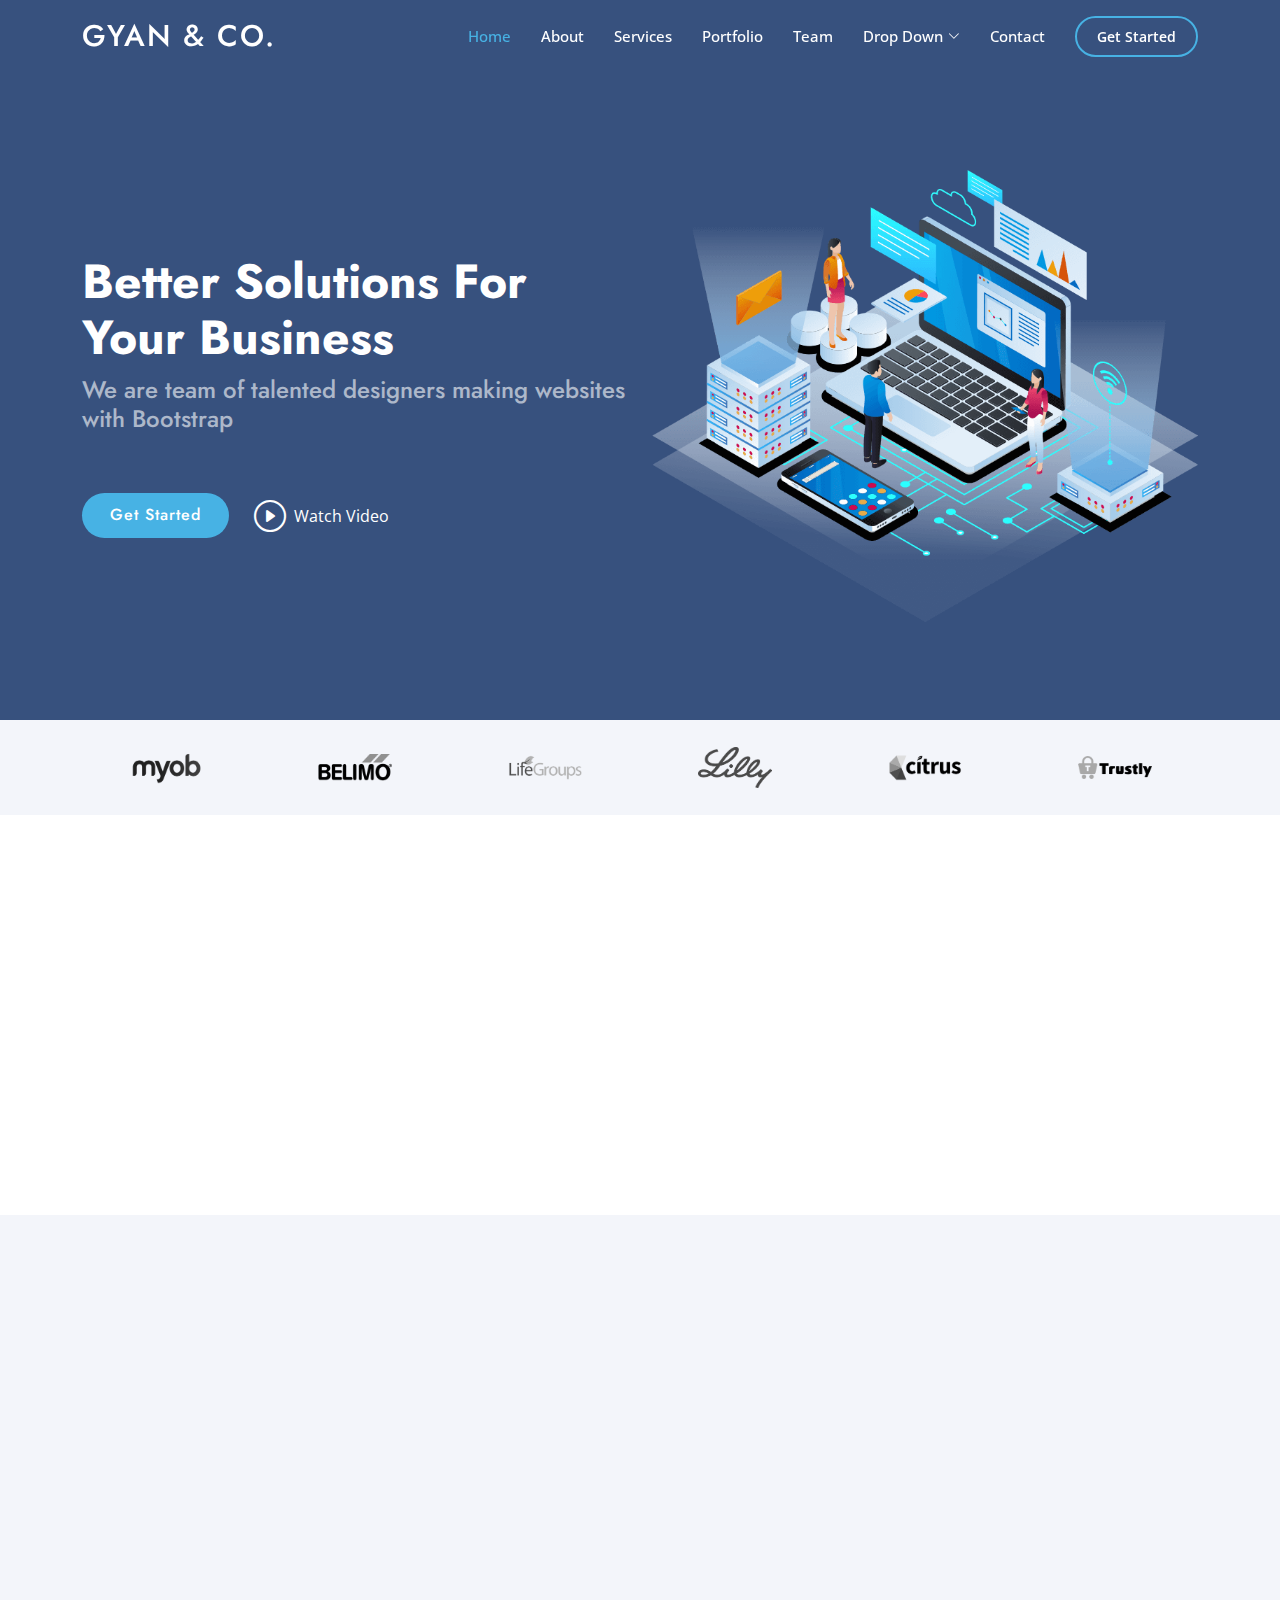
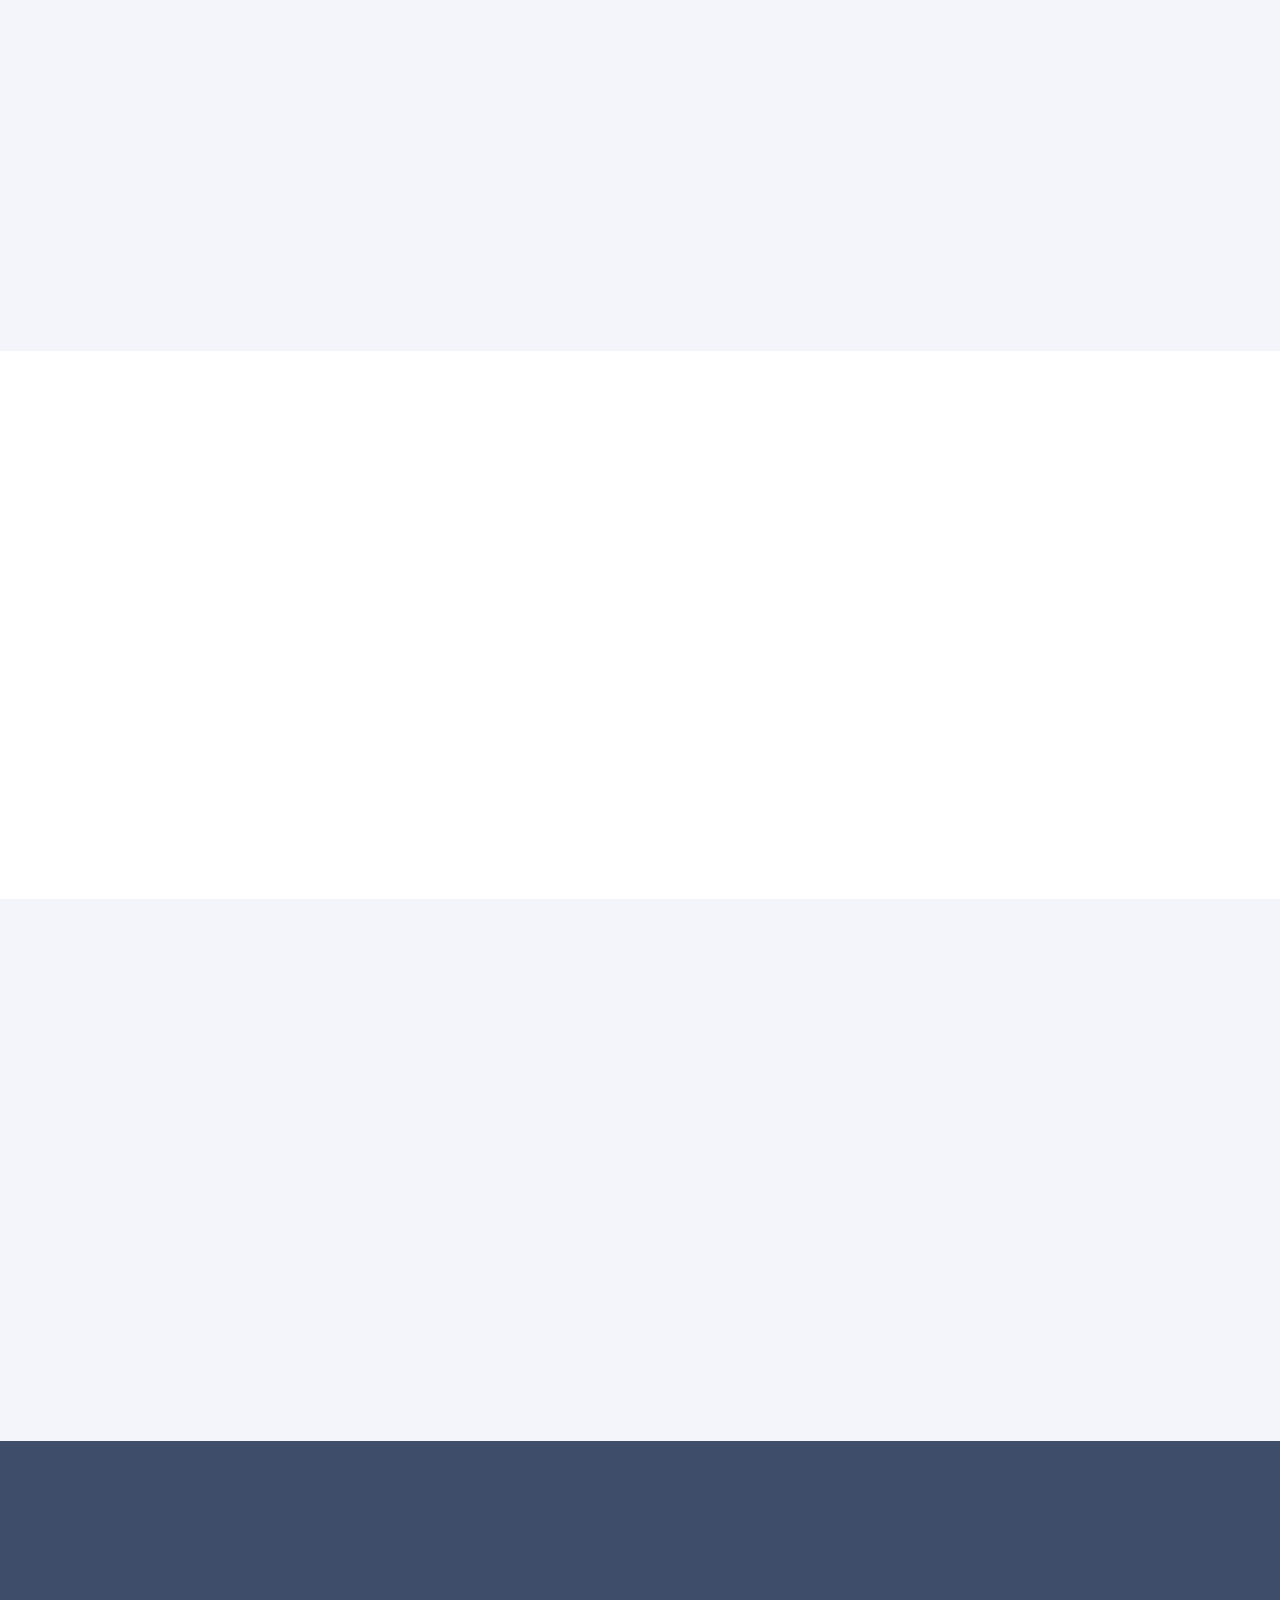
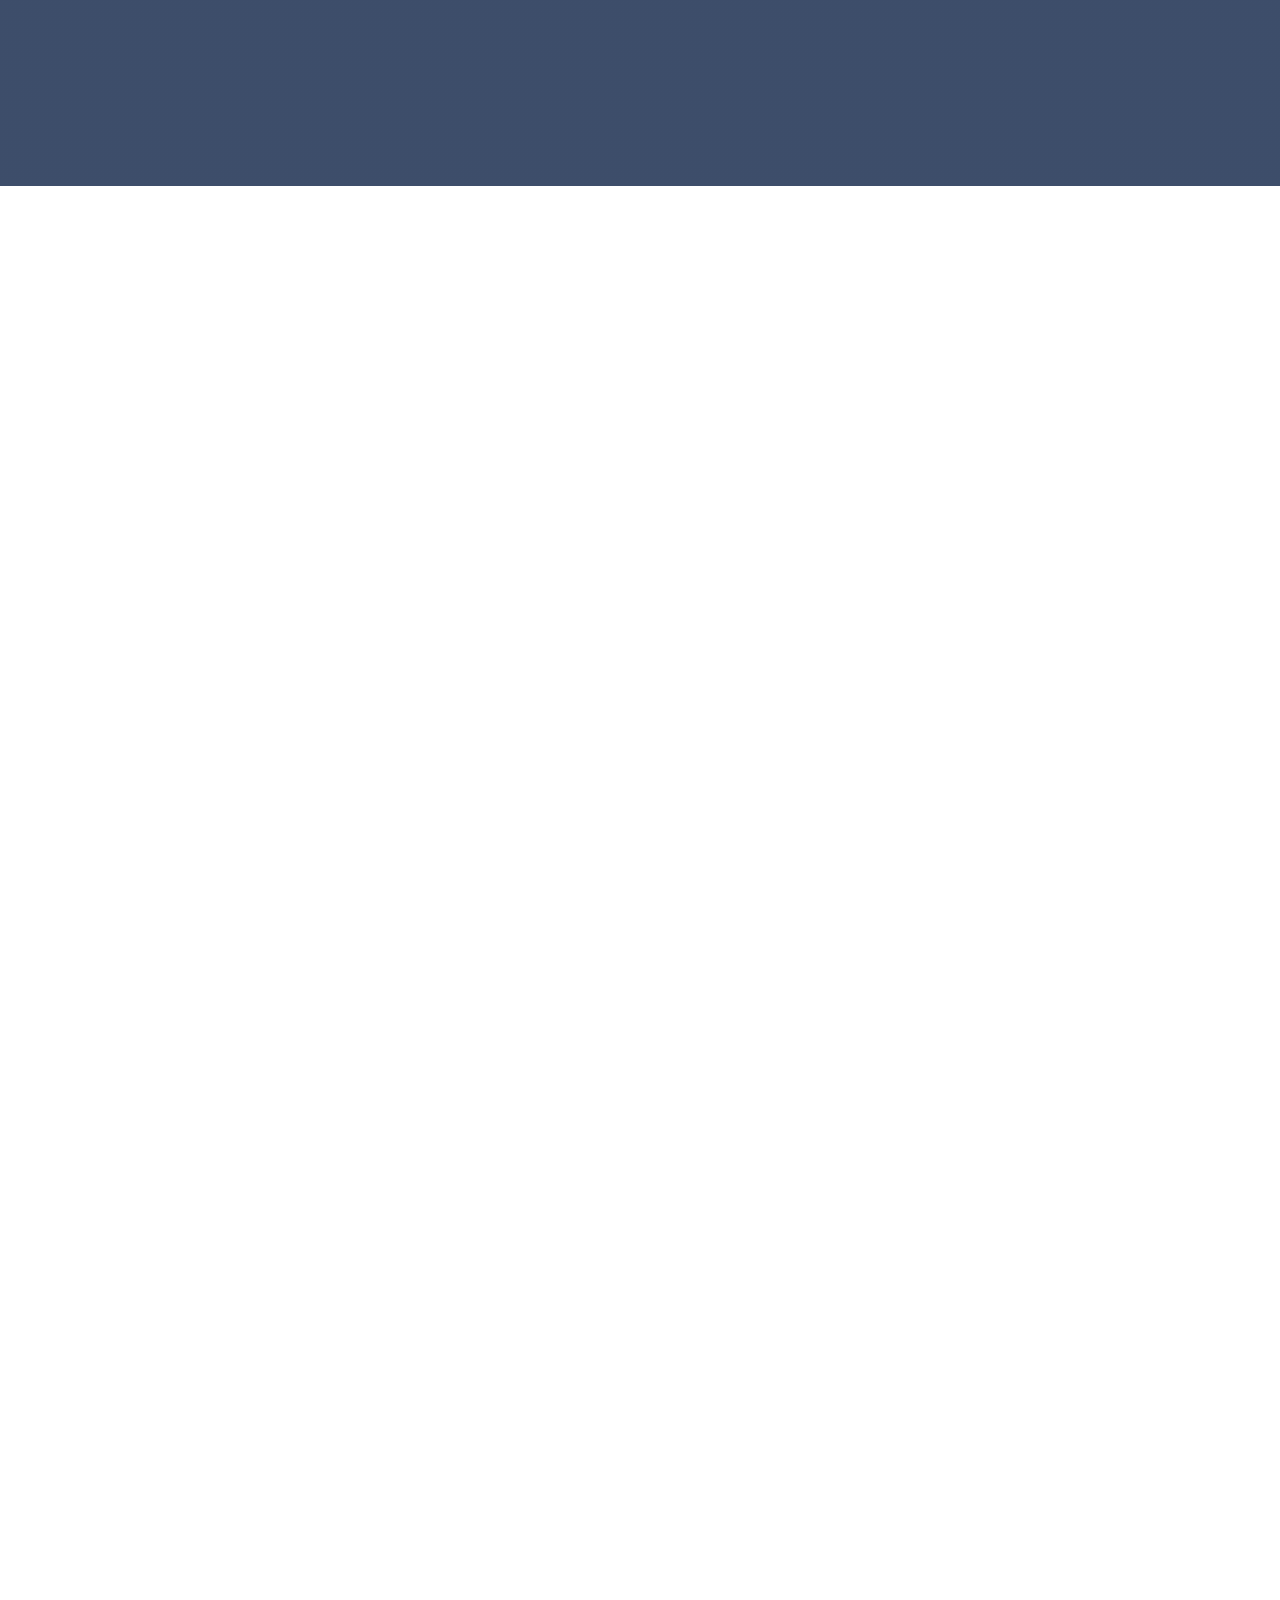
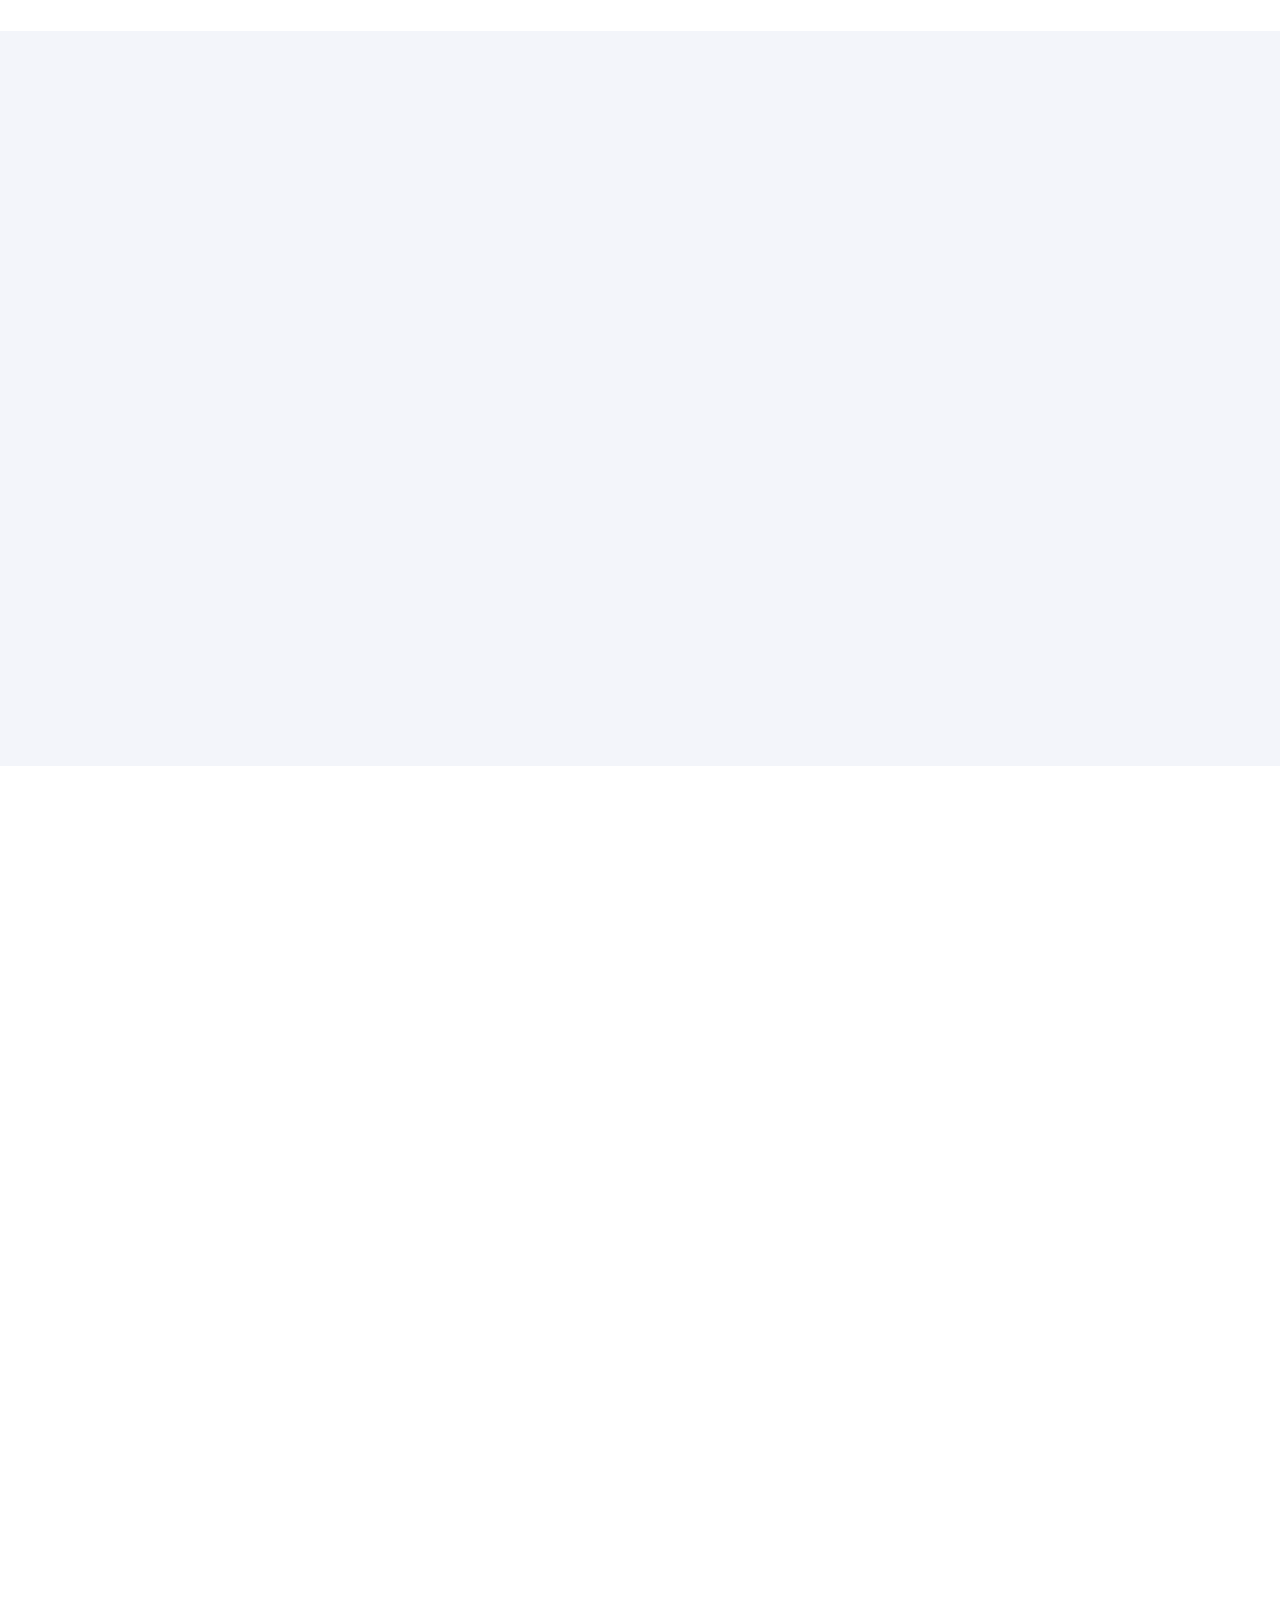
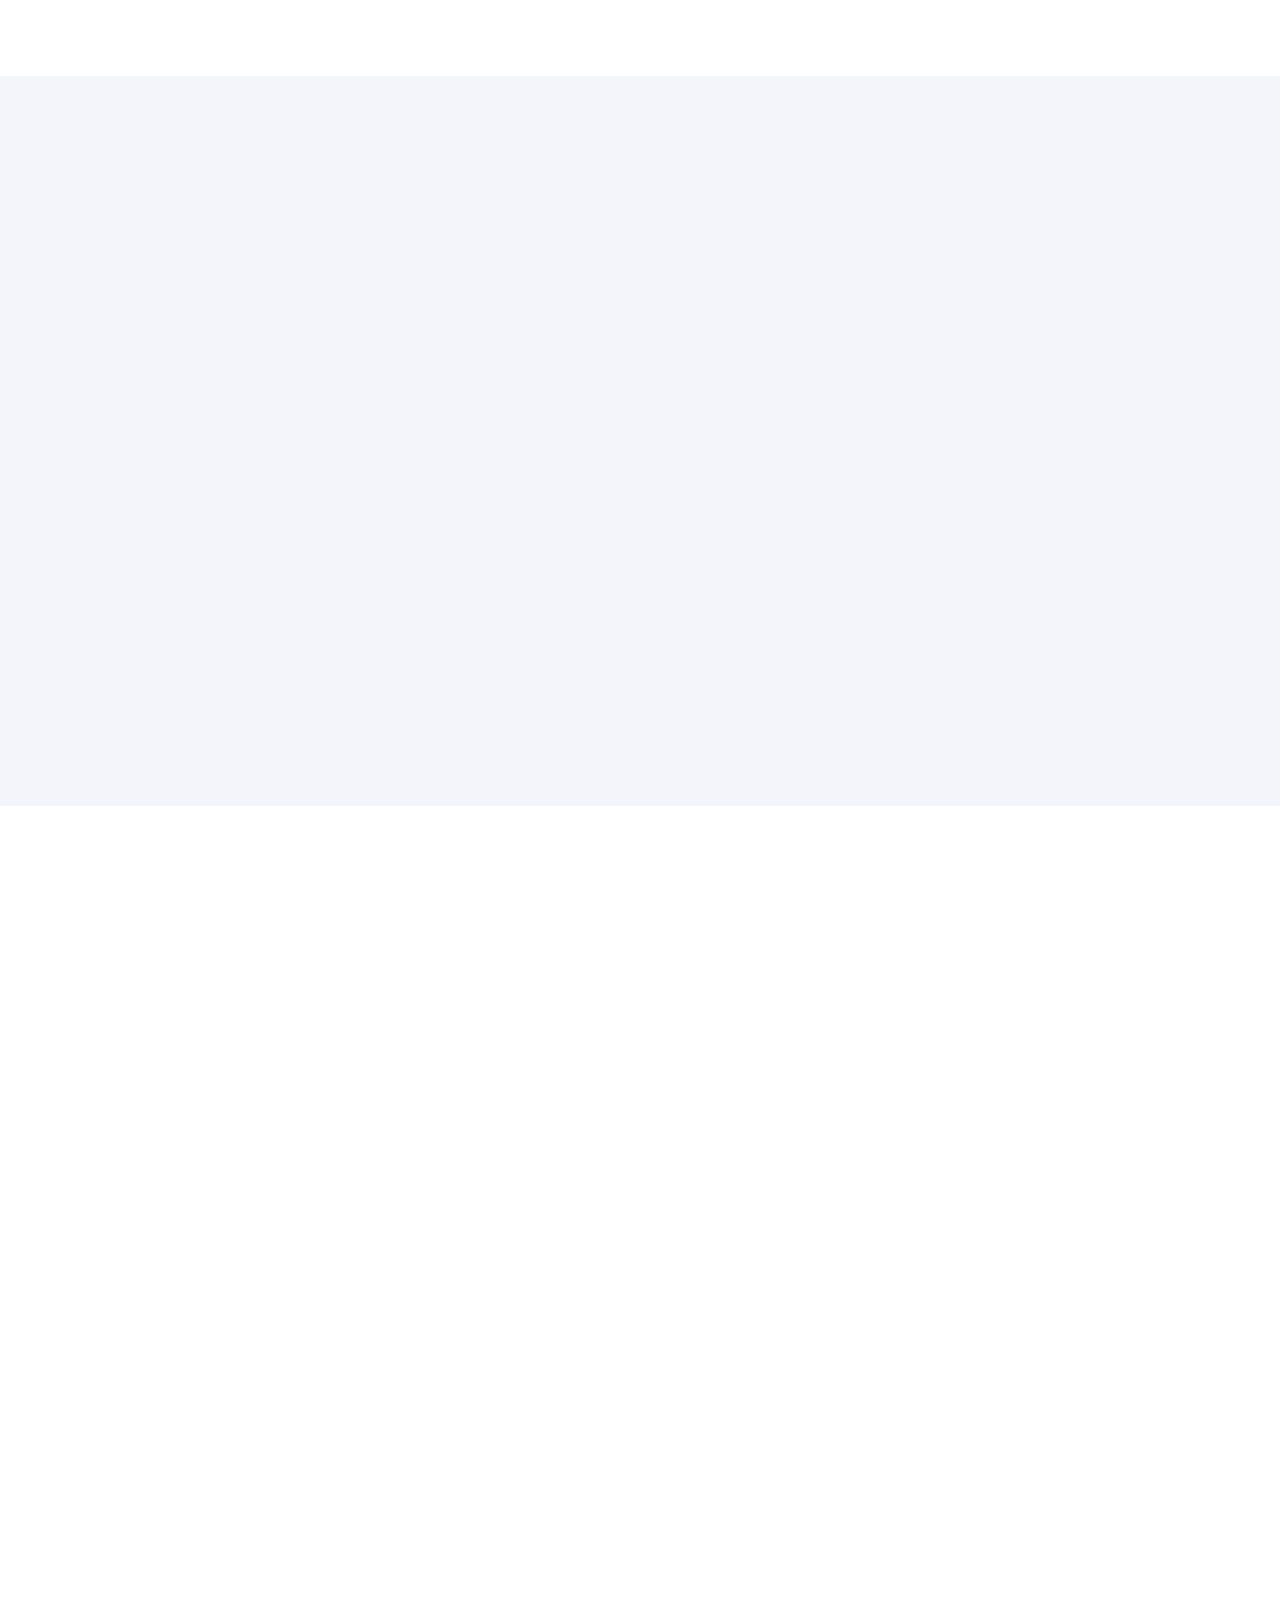
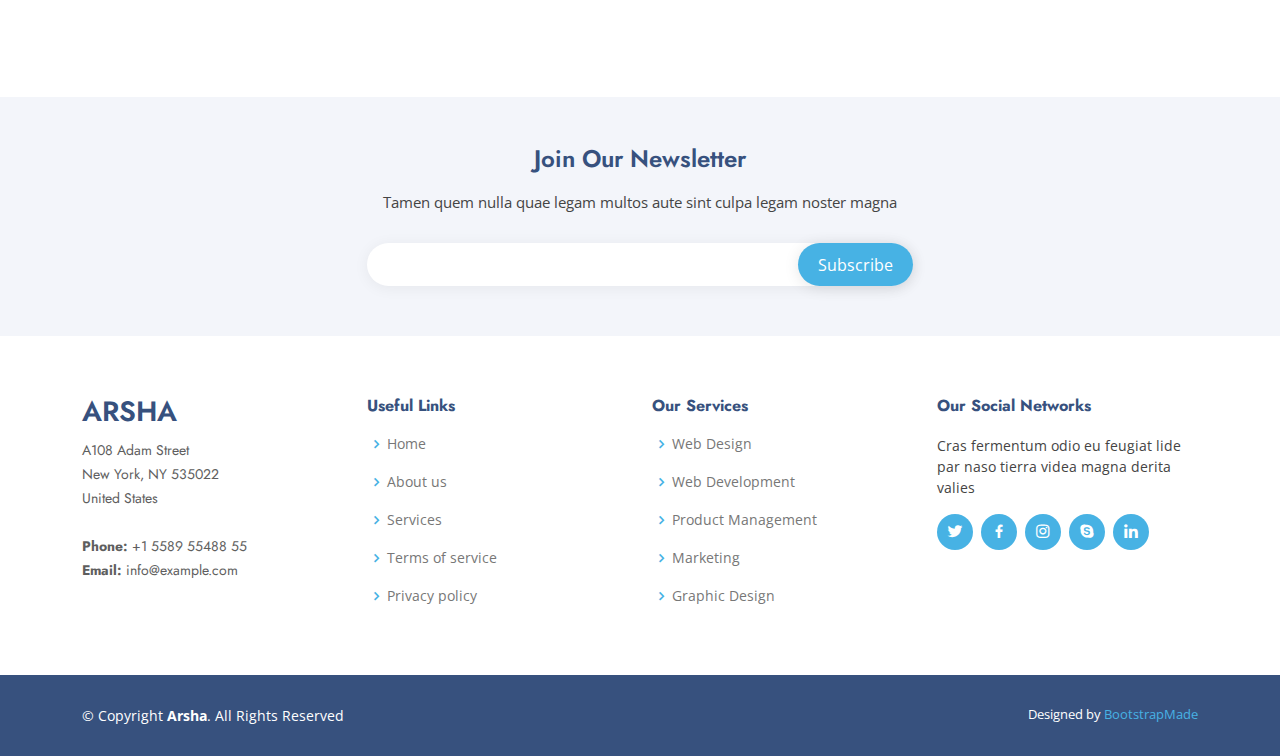
==== index.html @ 59a581d2 "first commit" ====
<!DOCTYPE html>
<html lang="en">

<head>
  <meta charset="utf-8">
  <meta content="width=device-width, initial-scale=1.0" name="viewport">

  <title>Gyan & Company</title>
  <meta content="" name="description">
  <meta content="" name="keywords">

  <!-- Favicons -->
  <link href="assets/img/favicon.png" rel="icon">
  <link href="assets/img/apple-touch-icon.png" rel="apple-touch-icon">

  <!-- Google Fonts -->
  <link href="https://fonts.googleapis.com/css?family=Open+Sans:300,300i,400,400i,600,600i,700,700i|Jost:300,300i,400,400i,500,500i,600,600i,700,700i|Poppins:300,300i,400,400i,500,500i,600,600i,700,700i" rel="stylesheet">

  <!-- Vendor CSS Files -->
  <link href="assets/vendor/aos/aos.css" rel="stylesheet">
  <link href="assets/vendor/bootstrap/css/bootstrap.min.css" rel="stylesheet">
  <link href="assets/vendor/bootstrap-icons/bootstrap-icons.css" rel="stylesheet">
  <link href="assets/vendor/boxicons/css/boxicons.min.css" rel="stylesheet">
  <link href="assets/vendor/glightbox/css/glightbox.min.css" rel="stylesheet">
  <link href="assets/vendor/remixicon/remixicon.css" rel="stylesheet">
  <link href="assets/vendor/swiper/swiper-bundle.min.css" rel="stylesheet">

  <!-- Template Main CSS File -->
  <link href="assets/css/style.css" rel="stylesheet">
</head>

<body>

  <!-- ======= Header ======= -->
  <header id="header" class="fixed-top ">
    <div class="container d-flex align-items-center">

      <h1 class="logo me-auto"><a href="index.html">Gyan & Co.</a></h1>
      <!-- Uncomment below if you prefer to use an image logo -->
      <!-- <a href="index.html" class="logo me-auto"><img src="assets/img/logo.png" alt="" class="img-fluid"></a>-->

      <nav id="navbar" class="navbar">
        <ul>
          <li><a class="nav-link scrollto active" href="#hero">Home</a></li>
          <li><a class="nav-link scrollto" href="#about">About</a></li>
          <li><a class="nav-link scrollto" href="#services">Services</a></li>
          <li><a class="nav-link   scrollto" href="#portfolio">Portfolio</a></li>
          <li><a class="nav-link scrollto" href="#team">Team</a></li>
          <li class="dropdown"><a href="#"><span>Drop Down</span> <i class="bi bi-chevron-down"></i></a>
            <ul>
              <li><a href="#">Drop Down 1</a></li>
              <li class="dropdown"><a href="#"><span>Deep Drop Down</span> <i class="bi bi-chevron-right"></i></a>
                <ul>
                  <li><a href="#">Deep Drop Down 1</a></li>
                  <li><a href="#">Deep Drop Down 2</a></li>
                  <li><a href="#">Deep Drop Down 3</a></li>
                  <li><a href="#">Deep Drop Down 4</a></li>
                  <li><a href="#">Deep Drop Down 5</a></li>
                </ul>
              </li>
              <li><a href="#">Drop Down 2</a></li>
              <li><a href="#">Drop Down 3</a></li>
              <li><a href="#">Drop Down 4</a></li>
            </ul>
          </li>
          <li><a class="nav-link scrollto" href="#contact">Contact</a></li>
          <li><a class="getstarted scrollto" href="#about">Get Started</a></li>
        </ul>
        <i class="bi bi-list mobile-nav-toggle"></i>
      </nav><!-- .navbar -->

    </div>
  </header><!-- End Header -->

  <!-- ======= Hero Section ======= -->
  <section id="hero" class="d-flex align-items-center">

    <div class="container">
      <div class="row">
        <div class="col-lg-6 d-flex flex-column justify-content-center pt-4 pt-lg-0 order-2 order-lg-1" data-aos="fade-up" data-aos-delay="200">
          <h1>Better Solutions For Your Business</h1>
          <h2>We are team of talented designers making websites with Bootstrap</h2>
          <div class="d-flex justify-content-center justify-content-lg-start">
            <a href="#about" class="btn-get-started scrollto">Get Started</a>
            <a href="https://www.youtube.com/watch?v=jDDaplaOz7Q" class="glightbox btn-watch-video"><i class="bi bi-play-circle"></i><span>Watch Video</span></a>
          </div>
        </div>
        <div class="col-lg-6 order-1 order-lg-2 hero-img" data-aos="zoom-in" data-aos-delay="200">
          <img src="assets/img/hero-img.png" class="img-fluid animated" alt="">
        </div>
      </div>
    </div>

  </section><!-- End Hero -->

  <main id="main">

    <!-- ======= Clients Section ======= -->
    <section id="clients" class="clients section-bg">
      <div class="container">

        <div class="row" data-aos="zoom-in">

          <div class="col-lg-2 col-md-4 col-6 d-flex align-items-center justify-content-center">
            <img src="assets/img/clients/client-1.png" class="img-fluid" alt="">
          </div>

          <div class="col-lg-2 col-md-4 col-6 d-flex align-items-center justify-content-center">
            <img src="assets/img/clients/client-2.png" class="img-fluid" alt="">
          </div>

          <div class="col-lg-2 col-md-4 col-6 d-flex align-items-center justify-content-center">
            <img src="assets/img/clients/client-3.png" class="img-fluid" alt="">
          </div>

          <div class="col-lg-2 col-md-4 col-6 d-flex align-items-center justify-content-center">
            <img src="assets/img/clients/client-4.png" class="img-fluid" alt="">
          </div>

          <div class="col-lg-2 col-md-4 col-6 d-flex align-items-center justify-content-center">
            <img src="assets/img/clients/client-5.png" class="img-fluid" alt="">
          </div>

          <div class="col-lg-2 col-md-4 col-6 d-flex align-items-center justify-content-center">
            <img src="assets/img/clients/client-6.png" class="img-fluid" alt="">
          </div>

        </div>

      </div>
    </section><!-- End Cliens Section -->

    <!-- ======= About Us Section ======= -->
    <section id="about" class="about">
      <div class="container" data-aos="fade-up">

        <div class="section-title">
          <h2>About Us</h2>
        </div>

        <div class="row content">
          <div class="col-lg-6">
            <p>
              Lorem ipsum dolor sit amet, consectetur adipiscing elit, sed do eiusmod tempor incididunt ut labore et dolore
              magna aliqua.
            </p>
            <ul>
              <li><i class="ri-check-double-line"></i> Ullamco laboris nisi ut aliquip ex ea commodo consequat</li>
              <li><i class="ri-check-double-line"></i> Duis aute irure dolor in reprehenderit in voluptate velit</li>
              <li><i class="ri-check-double-line"></i> Ullamco laboris nisi ut aliquip ex ea commodo consequat</li>
            </ul>
          </div>
          <div class="col-lg-6 pt-4 pt-lg-0">
            <p>
              Ullamco laboris nisi ut aliquip ex ea commodo consequat. Duis aute irure dolor in reprehenderit in voluptate
              velit esse cillum dolore eu fugiat nulla pariatur. Excepteur sint occaecat cupidatat non proident, sunt in
              culpa qui officia deserunt mollit anim id est laborum.
            </p>
            <a href="#" class="btn-learn-more">Learn More</a>
          </div>
        </div>

      </div>
    </section><!-- End About Us Section -->

    <!-- ======= Why Us Section ======= -->
    <section id="why-us" class="why-us section-bg">
      <div class="container-fluid" data-aos="fade-up">

        <div class="row">

          <div class="col-lg-7 d-flex flex-column justify-content-center align-items-stretch  order-2 order-lg-1">

            <div class="content">
              <h3>Eum ipsam laborum deleniti <strong>velit pariatur architecto aut nihil</strong></h3>
              <p>
                Lorem ipsum dolor sit amet, consectetur adipiscing elit, sed do eiusmod tempor incididunt ut labore et dolore magna aliqua. Duis aute irure dolor in reprehenderit
              </p>
            </div>

            <div class="accordion-list">
              <ul>
                <li>
                  <a data-bs-toggle="collapse" class="collapse" data-bs-target="#accordion-list-1"><span>01</span> Non consectetur a erat nam at lectus urna duis? <i class="bx bx-chevron-down icon-show"></i><i class="bx bx-chevron-up icon-close"></i></a>
                  <div id="accordion-list-1" class="collapse show" data-bs-parent=".accordion-list">
                    <p>
                      Feugiat pretium nibh ipsum consequat. Tempus iaculis urna id volutpat lacus laoreet non curabitur gravida. Venenatis lectus magna fringilla urna porttitor rhoncus dolor purus non.
                    </p>
                  </div>
                </li>

                <li>
                  <a data-bs-toggle="collapse" data-bs-target="#accordion-list-2" class="collapsed"><span>02</span> Feugiat scelerisque varius morbi enim nunc? <i class="bx bx-chevron-down icon-show"></i><i class="bx bx-chevron-up icon-close"></i></a>
                  <div id="accordion-list-2" class="collapse" data-bs-parent=".accordion-list">
                    <p>
                      Dolor sit amet consectetur adipiscing elit pellentesque habitant morbi. Id interdum velit laoreet id donec ultrices. Fringilla phasellus faucibus scelerisque eleifend donec pretium. Est pellentesque elit ullamcorper dignissim. Mauris ultrices eros in cursus turpis massa tincidunt dui.
                    </p>
                  </div>
                </li>

                <li>
                  <a data-bs-toggle="collapse" data-bs-target="#accordion-list-3" class="collapsed"><span>03</span> Dolor sit amet consectetur adipiscing elit? <i class="bx bx-chevron-down icon-show"></i><i class="bx bx-chevron-up icon-close"></i></a>
                  <div id="accordion-list-3" class="collapse" data-bs-parent=".accordion-list">
                    <p>
                      Eleifend mi in nulla posuere sollicitudin aliquam ultrices sagittis orci. Faucibus pulvinar elementum integer enim. Sem nulla pharetra diam sit amet nisl suscipit. Rutrum tellus pellentesque eu tincidunt. Lectus urna duis convallis convallis tellus. Urna molestie at elementum eu facilisis sed odio morbi quis
                    </p>
                  </div>
                </li>

              </ul>
            </div>

          </div>

          <div class="col-lg-5 align-items-stretch order-1 order-lg-2 img" style='background-image: url("assets/img/why-us.png");' data-aos="zoom-in" data-aos-delay="150">&nbsp;</div>
        </div>

      </div>
    </section><!-- End Why Us Section -->

    <!-- ======= Skills Section ======= -->
    <section id="skills" class="skills">
      <div class="container" data-aos="fade-up">

        <div class="row">
          <div class="col-lg-6 d-flex align-items-center" data-aos="fade-right" data-aos-delay="100">
            <img src="assets/img/skills.png" class="img-fluid" alt="">
          </div>
          <div class="col-lg-6 pt-4 pt-lg-0 content" data-aos="fade-left" data-aos-delay="100">
            <h3>Voluptatem dignissimos provident quasi corporis voluptates</h3>
            <p class="fst-italic">
              Lorem ipsum dolor sit amet, consectetur adipiscing elit, sed do eiusmod tempor incididunt ut labore et dolore
              magna aliqua.
            </p>

            <div class="skills-content">

              <div class="progress">
                <span class="skill">HTML <i class="val">100%</i></span>
                <div class="progress-bar-wrap">
                  <div class="progress-bar" role="progressbar" aria-valuenow="100" aria-valuemin="0" aria-valuemax="100"></div>
                </div>
              </div>

              <div class="progress">
                <span class="skill">CSS <i class="val">90%</i></span>
                <div class="progress-bar-wrap">
                  <div class="progress-bar" role="progressbar" aria-valuenow="90" aria-valuemin="0" aria-valuemax="100"></div>
                </div>
              </div>

              <div class="progress">
                <span class="skill">JavaScript <i class="val">75%</i></span>
                <div class="progress-bar-wrap">
                  <div class="progress-bar" role="progressbar" aria-valuenow="75" aria-valuemin="0" aria-valuemax="100"></div>
                </div>
              </div>

              <div class="progress">
                <span class="skill">Photoshop <i class="val">55%</i></span>
                <div class="progress-bar-wrap">
                  <div class="progress-bar" role="progressbar" aria-valuenow="55" aria-valuemin="0" aria-valuemax="100"></div>
                </div>
              </div>

            </div>

          </div>
        </div>

      </div>
    </section><!-- End Skills Section -->

    <!-- ======= Services Section ======= -->
    <section id="services" class="services section-bg">
      <div class="container" data-aos="fade-up">

        <div class="section-title">
          <h2>Services</h2>
          <p>Magnam dolores commodi suscipit. Necessitatibus eius consequatur ex aliquid fuga eum quidem. Sit sint consectetur velit. Quisquam quos quisquam cupiditate. Et nemo qui impedit suscipit alias ea. Quia fugiat sit in iste officiis commodi quidem hic quas.</p>
        </div>

        <div class="row">
          <div class="col-xl-3 col-md-6 d-flex align-items-stretch" data-aos="zoom-in" data-aos-delay="100">
            <div class="icon-box">
              <div class="icon"><i class="bx bxl-dribbble"></i></div>
              <h4><a href="">Lorem Ipsum</a></h4>
              <p>Voluptatum deleniti atque corrupti quos dolores et quas molestias excepturi</p>
            </div>
          </div>

          <div class="col-xl-3 col-md-6 d-flex align-items-stretch mt-4 mt-md-0" data-aos="zoom-in" data-aos-delay="200">
            <div class="icon-box">
              <div class="icon"><i class="bx bx-file"></i></div>
              <h4><a href="">Sed ut perspici</a></h4>
              <p>Duis aute irure dolor in reprehenderit in voluptate velit esse cillum dolore</p>
            </div>
          </div>

          <div class="col-xl-3 col-md-6 d-flex align-items-stretch mt-4 mt-xl-0" data-aos="zoom-in" data-aos-delay="300">
            <div class="icon-box">
              <div class="icon"><i class="bx bx-tachometer"></i></div>
              <h4><a href="">Magni Dolores</a></h4>
              <p>Excepteur sint occaecat cupidatat non proident, sunt in culpa qui officia</p>
            </div>
          </div>

          <div class="col-xl-3 col-md-6 d-flex align-items-stretch mt-4 mt-xl-0" data-aos="zoom-in" data-aos-delay="400">
            <div class="icon-box">
              <div class="icon"><i class="bx bx-layer"></i></div>
              <h4><a href="">Nemo Enim</a></h4>
              <p>At vero eos et accusamus et iusto odio dignissimos ducimus qui blanditiis</p>
            </div>
          </div>

        </div>

      </div>
    </section><!-- End Services Section -->

    <!-- ======= Cta Section ======= -->
    <section id="cta" class="cta">
      <div class="container" data-aos="zoom-in">

        <div class="row">
          <div class="col-lg-9 text-center text-lg-start">
            <h3>Call To Action</h3>
            <p> Duis aute irure dolor in reprehenderit in voluptate velit esse cillum dolore eu fugiat nulla pariatur. Excepteur sint occaecat cupidatat non proident, sunt in culpa qui officia deserunt mollit anim id est laborum.</p>
          </div>
          <div class="col-lg-3 cta-btn-container text-center">
            <a class="cta-btn align-middle" href="#">Call To Action</a>
          </div>
        </div>

      </div>
    </section><!-- End Cta Section -->

    <!-- ======= Portfolio Section ======= -->
    <section id="portfolio" class="portfolio">
      <div class="container" data-aos="fade-up">

        <div class="section-title">
          <h2>Portfolio</h2>
          <p>Magnam dolores commodi suscipit. Necessitatibus eius consequatur ex aliquid fuga eum quidem. Sit sint consectetur velit. Quisquam quos quisquam cupiditate. Et nemo qui impedit suscipit alias ea. Quia fugiat sit in iste officiis commodi quidem hic quas.</p>
        </div>

        <ul id="portfolio-flters" class="d-flex justify-content-center" data-aos="fade-up" data-aos-delay="100">
          <li data-filter="*" class="filter-active">All</li>
          <li data-filter=".filter-app">App</li>
          <li data-filter=".filter-card">Card</li>
          <li data-filter=".filter-web">Web</li>
        </ul>

        <div class="row portfolio-container" data-aos="fade-up" data-aos-delay="200">

          <div class="col-lg-4 col-md-6 portfolio-item filter-app">
            <div class="portfolio-img"><img src="assets/img/portfolio/portfolio-1.jpg" class="img-fluid" alt=""></div>
            <div class="portfolio-info">
              <h4>App 1</h4>
              <p>App</p>
              <a href="assets/img/portfolio/portfolio-1.jpg" data-gallery="portfolioGallery" class="portfolio-lightbox preview-link" title="App 1"><i class="bx bx-plus"></i></a>
              <a href="portfolio-details.html" class="details-link" title="More Details"><i class="bx bx-link"></i></a>
            </div>
          </div>

          <div class="col-lg-4 col-md-6 portfolio-item filter-web">
            <div class="portfolio-img"><img src="assets/img/portfolio/portfolio-2.jpg" class="img-fluid" alt=""></div>
            <div class="portfolio-info">
              <h4>Web 3</h4>
              <p>Web</p>
              <a href="assets/img/portfolio/portfolio-2.jpg" data-gallery="portfolioGallery" class="portfolio-lightbox preview-link" title="Web 3"><i class="bx bx-plus"></i></a>
              <a href="portfolio-details.html" class="details-link" title="More Details"><i class="bx bx-link"></i></a>
            </div>
          </div>

          <div class="col-lg-4 col-md-6 portfolio-item filter-app">
            <div class="portfolio-img"><img src="assets/img/portfolio/portfolio-3.jpg" class="img-fluid" alt=""></div>
            <div class="portfolio-info">
              <h4>App 2</h4>
              <p>App</p>
              <a href="assets/img/portfolio/portfolio-3.jpg" data-gallery="portfolioGallery" class="portfolio-lightbox preview-link" title="App 2"><i class="bx bx-plus"></i></a>
              <a href="portfolio-details.html" class="details-link" title="More Details"><i class="bx bx-link"></i></a>
            </div>
          </div>

          <div class="col-lg-4 col-md-6 portfolio-item filter-card">
            <div class="portfolio-img"><img src="assets/img/portfolio/portfolio-4.jpg" class="img-fluid" alt=""></div>
            <div class="portfolio-info">
              <h4>Card 2</h4>
              <p>Card</p>
              <a href="assets/img/portfolio/portfolio-4.jpg" data-gallery="portfolioGallery" class="portfolio-lightbox preview-link" title="Card 2"><i class="bx bx-plus"></i></a>
              <a href="portfolio-details.html" class="details-link" title="More Details"><i class="bx bx-link"></i></a>
            </div>
          </div>

          <div class="col-lg-4 col-md-6 portfolio-item filter-web">
            <div class="portfolio-img"><img src="assets/img/portfolio/portfolio-5.jpg" class="img-fluid" alt=""></div>
            <div class="portfolio-info">
              <h4>Web 2</h4>
              <p>Web</p>
              <a href="assets/img/portfolio/portfolio-5.jpg" data-gallery="portfolioGallery" class="portfolio-lightbox preview-link" title="Web 2"><i class="bx bx-plus"></i></a>
              <a href="portfolio-details.html" class="details-link" title="More Details"><i class="bx bx-link"></i></a>
            </div>
          </div>

          <div class="col-lg-4 col-md-6 portfolio-item filter-app">
            <div class="portfolio-img"><img src="assets/img/portfolio/portfolio-6.jpg" class="img-fluid" alt=""></div>
            <div class="portfolio-info">
              <h4>App 3</h4>
              <p>App</p>
              <a href="assets/img/portfolio/portfolio-6.jpg" data-gallery="portfolioGallery" class="portfolio-lightbox preview-link" title="App 3"><i class="bx bx-plus"></i></a>
              <a href="portfolio-details.html" class="details-link" title="More Details"><i class="bx bx-link"></i></a>
            </div>
          </div>

          <div class="col-lg-4 col-md-6 portfolio-item filter-card">
            <div class="portfolio-img"><img src="assets/img/portfolio/portfolio-7.jpg" class="img-fluid" alt=""></div>
            <div class="portfolio-info">
              <h4>Card 1</h4>
              <p>Card</p>
              <a href="assets/img/portfolio/portfolio-7.jpg" data-gallery="portfolioGallery" class="portfolio-lightbox preview-link" title="Card 1"><i class="bx bx-plus"></i></a>
              <a href="portfolio-details.html" class="details-link" title="More Details"><i class="bx bx-link"></i></a>
            </div>
          </div>

          <div class="col-lg-4 col-md-6 portfolio-item filter-card">
            <div class="portfolio-img"><img src="assets/img/portfolio/portfolio-8.jpg" class="img-fluid" alt=""></div>
            <div class="portfolio-info">
              <h4>Card 3</h4>
              <p>Card</p>
              <a href="assets/img/portfolio/portfolio-8.jpg" data-gallery="portfolioGallery" class="portfolio-lightbox preview-link" title="Card 3"><i class="bx bx-plus"></i></a>
              <a href="portfolio-details.html" class="details-link" title="More Details"><i class="bx bx-link"></i></a>
            </div>
          </div>

          <div class="col-lg-4 col-md-6 portfolio-item filter-web">
            <div class="portfolio-img"><img src="assets/img/portfolio/portfolio-9.jpg" class="img-fluid" alt=""></div>
            <div class="portfolio-info">
              <h4>Web 3</h4>
              <p>Web</p>
              <a href="assets/img/portfolio/portfolio-9.jpg" data-gallery="portfolioGallery" class="portfolio-lightbox preview-link" title="Web 3"><i class="bx bx-plus"></i></a>
              <a href="portfolio-details.html" class="details-link" title="More Details"><i class="bx bx-link"></i></a>
            </div>
          </div>

        </div>

      </div>
    </section><!-- End Portfolio Section -->

    <!-- ======= Team Section ======= -->
    <section id="team" class="team section-bg">
      <div class="container" data-aos="fade-up">

        <div class="section-title">
          <h2>Team</h2>
          <p>Magnam dolores commodi suscipit. Necessitatibus eius consequatur ex aliquid fuga eum quidem. Sit sint consectetur velit. Quisquam quos quisquam cupiditate. Et nemo qui impedit suscipit alias ea. Quia fugiat sit in iste officiis commodi quidem hic quas.</p>
        </div>

        <div class="row">

          <div class="col-lg-6" data-aos="zoom-in" data-aos-delay="100">
            <div class="member d-flex align-items-start">
              <div class="pic"><img src="assets/img/team/team-1.jpg" class="img-fluid" alt=""></div>
              <div class="member-info">
                <h4>Walter White</h4>
                <span>Chief Executive Officer</span>
                <p>Explicabo voluptatem mollitia et repellat qui dolorum quasi</p>
                <div class="social">
                  <a href=""><i class="ri-twitter-fill"></i></a>
                  <a href=""><i class="ri-facebook-fill"></i></a>
                  <a href=""><i class="ri-instagram-fill"></i></a>
                  <a href=""> <i class="ri-linkedin-box-fill"></i> </a>
                </div>
              </div>
            </div>
          </div>

          <div class="col-lg-6 mt-4 mt-lg-0" data-aos="zoom-in" data-aos-delay="200">
            <div class="member d-flex align-items-start">
              <div class="pic"><img src="assets/img/team/team-2.jpg" class="img-fluid" alt=""></div>
              <div class="member-info">
                <h4>Sarah Jhonson</h4>
                <span>Product Manager</span>
                <p>Aut maiores voluptates amet et quis praesentium qui senda para</p>
                <div class="social">
                  <a href=""><i class="ri-twitter-fill"></i></a>
                  <a href=""><i class="ri-facebook-fill"></i></a>
                  <a href=""><i class="ri-instagram-fill"></i></a>
                  <a href=""> <i class="ri-linkedin-box-fill"></i> </a>
                </div>
              </div>
            </div>
          </div>

          <div class="col-lg-6 mt-4" data-aos="zoom-in" data-aos-delay="300">
            <div class="member d-flex align-items-start">
              <div class="pic"><img src="assets/img/team/team-3.jpg" class="img-fluid" alt=""></div>
              <div class="member-info">
                <h4>William Anderson</h4>
                <span>CTO</span>
                <p>Quisquam facilis cum velit laborum corrupti fuga rerum quia</p>
                <div class="social">
                  <a href=""><i class="ri-twitter-fill"></i></a>
                  <a href=""><i class="ri-facebook-fill"></i></a>
                  <a href=""><i class="ri-instagram-fill"></i></a>
                  <a href=""> <i class="ri-linkedin-box-fill"></i> </a>
                </div>
              </div>
            </div>
          </div>

          <div class="col-lg-6 mt-4" data-aos="zoom-in" data-aos-delay="400">
            <div class="member d-flex align-items-start">
              <div class="pic"><img src="assets/img/team/team-4.jpg" class="img-fluid" alt=""></div>
              <div class="member-info">
                <h4>Amanda Jepson</h4>
                <span>Accountant</span>
                <p>Dolorum tempora officiis odit laborum officiis et et accusamus</p>
                <div class="social">
                  <a href=""><i class="ri-twitter-fill"></i></a>
                  <a href=""><i class="ri-facebook-fill"></i></a>
                  <a href=""><i class="ri-instagram-fill"></i></a>
                  <a href=""> <i class="ri-linkedin-box-fill"></i> </a>
                </div>
              </div>
            </div>
          </div>

        </div>

      </div>
    </section><!-- End Team Section -->

    <!-- ======= Pricing Section ======= -->
    <section id="pricing" class="pricing">
      <div class="container" data-aos="fade-up">

        <div class="section-title">
          <h2>Pricing</h2>
          <p>Magnam dolores commodi suscipit. Necessitatibus eius consequatur ex aliquid fuga eum quidem. Sit sint consectetur velit. Quisquam quos quisquam cupiditate. Et nemo qui impedit suscipit alias ea. Quia fugiat sit in iste officiis commodi quidem hic quas.</p>
        </div>

        <div class="row">

          <div class="col-lg-4" data-aos="fade-up" data-aos-delay="100">
            <div class="box">
              <h3>Free Plan</h3>
              <h4><sup>$</sup>0<span>per month</span></h4>
              <ul>
                <li><i class="bx bx-check"></i> Quam adipiscing vitae proin</li>
                <li><i class="bx bx-check"></i> Nec feugiat nisl pretium</li>
                <li><i class="bx bx-check"></i> Nulla at volutpat diam uteera</li>
                <li class="na"><i class="bx bx-x"></i> <span>Pharetra massa massa ultricies</span></li>
                <li class="na"><i class="bx bx-x"></i> <span>Massa ultricies mi quis hendrerit</span></li>
              </ul>
              <a href="#" class="buy-btn">Get Started</a>
            </div>
          </div>

          <div class="col-lg-4 mt-4 mt-lg-0" data-aos="fade-up" data-aos-delay="200">
            <div class="box featured">
              <h3>Business Plan</h3>
              <h4><sup>$</sup>29<span>per month</span></h4>
              <ul>
                <li><i class="bx bx-check"></i> Quam adipiscing vitae proin</li>
                <li><i class="bx bx-check"></i> Nec feugiat nisl pretium</li>
                <li><i class="bx bx-check"></i> Nulla at volutpat diam uteera</li>
                <li><i class="bx bx-check"></i> Pharetra massa massa ultricies</li>
                <li><i class="bx bx-check"></i> Massa ultricies mi quis hendrerit</li>
              </ul>
              <a href="#" class="buy-btn">Get Started</a>
            </div>
          </div>

          <div class="col-lg-4 mt-4 mt-lg-0" data-aos="fade-up" data-aos-delay="300">
            <div class="box">
              <h3>Developer Plan</h3>
              <h4><sup>$</sup>49<span>per month</span></h4>
              <ul>
                <li><i class="bx bx-check"></i> Quam adipiscing vitae proin</li>
                <li><i class="bx bx-check"></i> Nec feugiat nisl pretium</li>
                <li><i class="bx bx-check"></i> Nulla at volutpat diam uteera</li>
                <li><i class="bx bx-check"></i> Pharetra massa massa ultricies</li>
                <li><i class="bx bx-check"></i> Massa ultricies mi quis hendrerit</li>
              </ul>
              <a href="#" class="buy-btn">Get Started</a>
            </div>
          </div>

        </div>

      </div>
    </section><!-- End Pricing Section -->

    <!-- ======= Frequently Asked Questions Section ======= -->
    <section id="faq" class="faq section-bg">
      <div class="container" data-aos="fade-up">

        <div class="section-title">
          <h2>Frequently Asked Questions</h2>
          <p>Magnam dolores commodi suscipit. Necessitatibus eius consequatur ex aliquid fuga eum quidem. Sit sint consectetur velit. Quisquam quos quisquam cupiditate. Et nemo qui impedit suscipit alias ea. Quia fugiat sit in iste officiis commodi quidem hic quas.</p>
        </div>

        <div class="faq-list">
          <ul>
            <li data-aos="fade-up" data-aos-delay="100">
              <i class="bx bx-help-circle icon-help"></i> <a data-bs-toggle="collapse" class="collapse" data-bs-target="#faq-list-1">Non consectetur a erat nam at lectus urna duis? <i class="bx bx-chevron-down icon-show"></i><i class="bx bx-chevron-up icon-close"></i></a>
              <div id="faq-list-1" class="collapse show" data-bs-parent=".faq-list">
                <p>
                  Feugiat pretium nibh ipsum consequat. Tempus iaculis urna id volutpat lacus laoreet non curabitur gravida. Venenatis lectus magna fringilla urna porttitor rhoncus dolor purus non.
                </p>
              </div>
            </li>

            <li data-aos="fade-up" data-aos-delay="200">
              <i class="bx bx-help-circle icon-help"></i> <a data-bs-toggle="collapse" data-bs-target="#faq-list-2" class="collapsed">Feugiat scelerisque varius morbi enim nunc? <i class="bx bx-chevron-down icon-show"></i><i class="bx bx-chevron-up icon-close"></i></a>
              <div id="faq-list-2" class="collapse" data-bs-parent=".faq-list">
                <p>
                  Dolor sit amet consectetur adipiscing elit pellentesque habitant morbi. Id interdum velit laoreet id donec ultrices. Fringilla phasellus faucibus scelerisque eleifend donec pretium. Est pellentesque elit ullamcorper dignissim. Mauris ultrices eros in cursus turpis massa tincidunt dui.
                </p>
              </div>
            </li>

            <li data-aos="fade-up" data-aos-delay="300">
              <i class="bx bx-help-circle icon-help"></i> <a data-bs-toggle="collapse" data-bs-target="#faq-list-3" class="collapsed">Dolor sit amet consectetur adipiscing elit? <i class="bx bx-chevron-down icon-show"></i><i class="bx bx-chevron-up icon-close"></i></a>
              <div id="faq-list-3" class="collapse" data-bs-parent=".faq-list">
                <p>
                  Eleifend mi in nulla posuere sollicitudin aliquam ultrices sagittis orci. Faucibus pulvinar elementum integer enim. Sem nulla pharetra diam sit amet nisl suscipit. Rutrum tellus pellentesque eu tincidunt. Lectus urna duis convallis convallis tellus. Urna molestie at elementum eu facilisis sed odio morbi quis
                </p>
              </div>
            </li>

            <li data-aos="fade-up" data-aos-delay="400">
              <i class="bx bx-help-circle icon-help"></i> <a data-bs-toggle="collapse" data-bs-target="#faq-list-4" class="collapsed">Tempus quam pellentesque nec nam aliquam sem et tortor consequat? <i class="bx bx-chevron-down icon-show"></i><i class="bx bx-chevron-up icon-close"></i></a>
              <div id="faq-list-4" class="collapse" data-bs-parent=".faq-list">
                <p>
                  Molestie a iaculis at erat pellentesque adipiscing commodo. Dignissim suspendisse in est ante in. Nunc vel risus commodo viverra maecenas accumsan. Sit amet nisl suscipit adipiscing bibendum est. Purus gravida quis blandit turpis cursus in.
                </p>
              </div>
            </li>

            <li data-aos="fade-up" data-aos-delay="500">
              <i class="bx bx-help-circle icon-help"></i> <a data-bs-toggle="collapse" data-bs-target="#faq-list-5" class="collapsed">Tortor vitae purus faucibus ornare. Varius vel pharetra vel turpis nunc eget lorem dolor? <i class="bx bx-chevron-down icon-show"></i><i class="bx bx-chevron-up icon-close"></i></a>
              <div id="faq-list-5" class="collapse" data-bs-parent=".faq-list">
                <p>
                  Laoreet sit amet cursus sit amet dictum sit amet justo. Mauris vitae ultricies leo integer malesuada nunc vel. Tincidunt eget nullam non nisi est sit amet. Turpis nunc eget lorem dolor sed. Ut venenatis tellus in metus vulputate eu scelerisque.
                </p>
              </div>
            </li>

          </ul>
        </div>

      </div>
    </section><!-- End Frequently Asked Questions Section -->

    <!-- ======= Contact Section ======= -->
    <section id="contact" class="contact">
      <div class="container" data-aos="fade-up">

        <div class="section-title">
          <h2>Contact</h2>
          <p>Magnam dolores commodi suscipit. Necessitatibus eius consequatur ex aliquid fuga eum quidem. Sit sint consectetur velit. Quisquam quos quisquam cupiditate. Et nemo qui impedit suscipit alias ea. Quia fugiat sit in iste officiis commodi quidem hic quas.</p>
        </div>

        <div class="row">

          <div class="col-lg-5 d-flex align-items-stretch">
            <div class="info">
              <div class="address">
                <i class="bi bi-geo-alt"></i>
                <h4>Location:</h4>
                <p>A108 Adam Street, New York, NY 535022</p>
              </div>

              <div class="email">
                <i class="bi bi-envelope"></i>
                <h4>Email:</h4>
                <p>info@example.com</p>
              </div>

              <div class="phone">
                <i class="bi bi-phone"></i>
                <h4>Call:</h4>
                <p>+1 5589 55488 55s</p>
              </div>

              <iframe src="https://www.google.com/maps/embed?pb=!1m14!1m8!1m3!1d12097.433213460943!2d-74.0062269!3d40.7101282!3m2!1i1024!2i768!4f13.1!3m3!1m2!1s0x0%3A0xb89d1fe6bc499443!2sDowntown+Conference+Center!5e0!3m2!1smk!2sbg!4v1539943755621" frameborder="0" style="border:0; width: 100%; height: 290px;" allowfullscreen></iframe>
            </div>

          </div>

          <div class="col-lg-7 mt-5 mt-lg-0 d-flex align-items-stretch">
            <form action="forms/contact.php" method="post" role="form" class="php-email-form">
              <div class="row">
                <div class="form-group col-md-6">
                  <label for="name">Your Name</label>
                  <input type="text" name="name" class="form-control" id="name" required>
                </div>
                <div class="form-group col-md-6">
                  <label for="name">Your Email</label>
                  <input type="email" class="form-control" name="email" id="email" required>
                </div>
              </div>
              <div class="form-group">
                <label for="name">Subject</label>
                <input type="text" class="form-control" name="subject" id="subject" required>
              </div>
              <div class="form-group">
                <label for="name">Message</label>
                <textarea class="form-control" name="message" rows="10" required></textarea>
              </div>
              <div class="my-3">
                <div class="loading">Loading</div>
                <div class="error-message"></div>
                <div class="sent-message">Your message has been sent. Thank you!</div>
              </div>
              <div class="text-center"><button type="submit">Send Message</button></div>
            </form>
          </div>

        </div>

      </div>
    </section><!-- End Contact Section -->

  </main><!-- End #main -->

  <!-- ======= Footer ======= -->
  <footer id="footer">

    <div class="footer-newsletter">
      <div class="container">
        <div class="row justify-content-center">
          <div class="col-lg-6">
            <h4>Join Our Newsletter</h4>
            <p>Tamen quem nulla quae legam multos aute sint culpa legam noster magna</p>
            <form action="" method="post">
              <input type="email" name="email"><input type="submit" value="Subscribe">
            </form>
          </div>
        </div>
      </div>
    </div>

    <div class="footer-top">
      <div class="container">
        <div class="row">

          <div class="col-lg-3 col-md-6 footer-contact">
            <h3>Arsha</h3>
            <p>
              A108 Adam Street <br>
              New York, NY 535022<br>
              United States <br><br>
              <strong>Phone:</strong> +1 5589 55488 55<br>
              <strong>Email:</strong> info@example.com<br>
            </p>
          </div>

          <div class="col-lg-3 col-md-6 footer-links">
            <h4>Useful Links</h4>
            <ul>
              <li><i class="bx bx-chevron-right"></i> <a href="#">Home</a></li>
              <li><i class="bx bx-chevron-right"></i> <a href="#">About us</a></li>
              <li><i class="bx bx-chevron-right"></i> <a href="#">Services</a></li>
              <li><i class="bx bx-chevron-right"></i> <a href="#">Terms of service</a></li>
              <li><i class="bx bx-chevron-right"></i> <a href="#">Privacy policy</a></li>
            </ul>
          </div>

          <div class="col-lg-3 col-md-6 footer-links">
            <h4>Our Services</h4>
            <ul>
              <li><i class="bx bx-chevron-right"></i> <a href="#">Web Design</a></li>
              <li><i class="bx bx-chevron-right"></i> <a href="#">Web Development</a></li>
              <li><i class="bx bx-chevron-right"></i> <a href="#">Product Management</a></li>
              <li><i class="bx bx-chevron-right"></i> <a href="#">Marketing</a></li>
              <li><i class="bx bx-chevron-right"></i> <a href="#">Graphic Design</a></li>
            </ul>
          </div>

          <div class="col-lg-3 col-md-6 footer-links">
            <h4>Our Social Networks</h4>
            <p>Cras fermentum odio eu feugiat lide par naso tierra videa magna derita valies</p>
            <div class="social-links mt-3">
              <a href="#" class="twitter"><i class="bx bxl-twitter"></i></a>
              <a href="#" class="facebook"><i class="bx bxl-facebook"></i></a>
              <a href="#" class="instagram"><i class="bx bxl-instagram"></i></a>
              <a href="#" class="google-plus"><i class="bx bxl-skype"></i></a>
              <a href="#" class="linkedin"><i class="bx bxl-linkedin"></i></a>
            </div>
          </div>

        </div>
      </div>
    </div>

    <div class="container footer-bottom clearfix">
      <div class="copyright">
        &copy; Copyright <strong><span>Arsha</span></strong>. All Rights Reserved
      </div>
      <div class="credits">
        <!-- All the links in the footer should remain intact. -->
        <!-- You can delete the links only if you purchased the pro version. -->
        <!-- Licensing information: https://bootstrapmade.com/license/ -->
        <!-- Purchase the pro version with working PHP/AJAX contact form: https://bootstrapmade.com/arsha-free-bootstrap-html-template-corporate/ -->
        Designed by <a href="https://bootstrapmade.com/">BootstrapMade</a>
      </div>
    </div>
  </footer><!-- End Footer -->

  <div id="preloader"></div>
  <a href="#" class="back-to-top d-flex align-items-center justify-content-center"><i class="bi bi-arrow-up-short"></i></a>

  <!-- Vendor JS Files -->
  <script src="assets/vendor/aos/aos.js"></script>
  <script src="assets/vendor/bootstrap/js/bootstrap.bundle.min.js"></script>
  <script src="assets/vendor/glightbox/js/glightbox.min.js"></script>
  <script src="assets/vendor/isotope-layout/isotope.pkgd.min.js"></script>
  <script src="assets/vendor/swiper/swiper-bundle.min.js"></script>
  <script src="assets/vendor/waypoints/noframework.waypoints.js"></script>
  <script src="assets/vendor/php-email-form/validate.js"></script>

  <!-- Template Main JS File -->
  <script src="assets/js/main.js"></script>

</body>

</html>
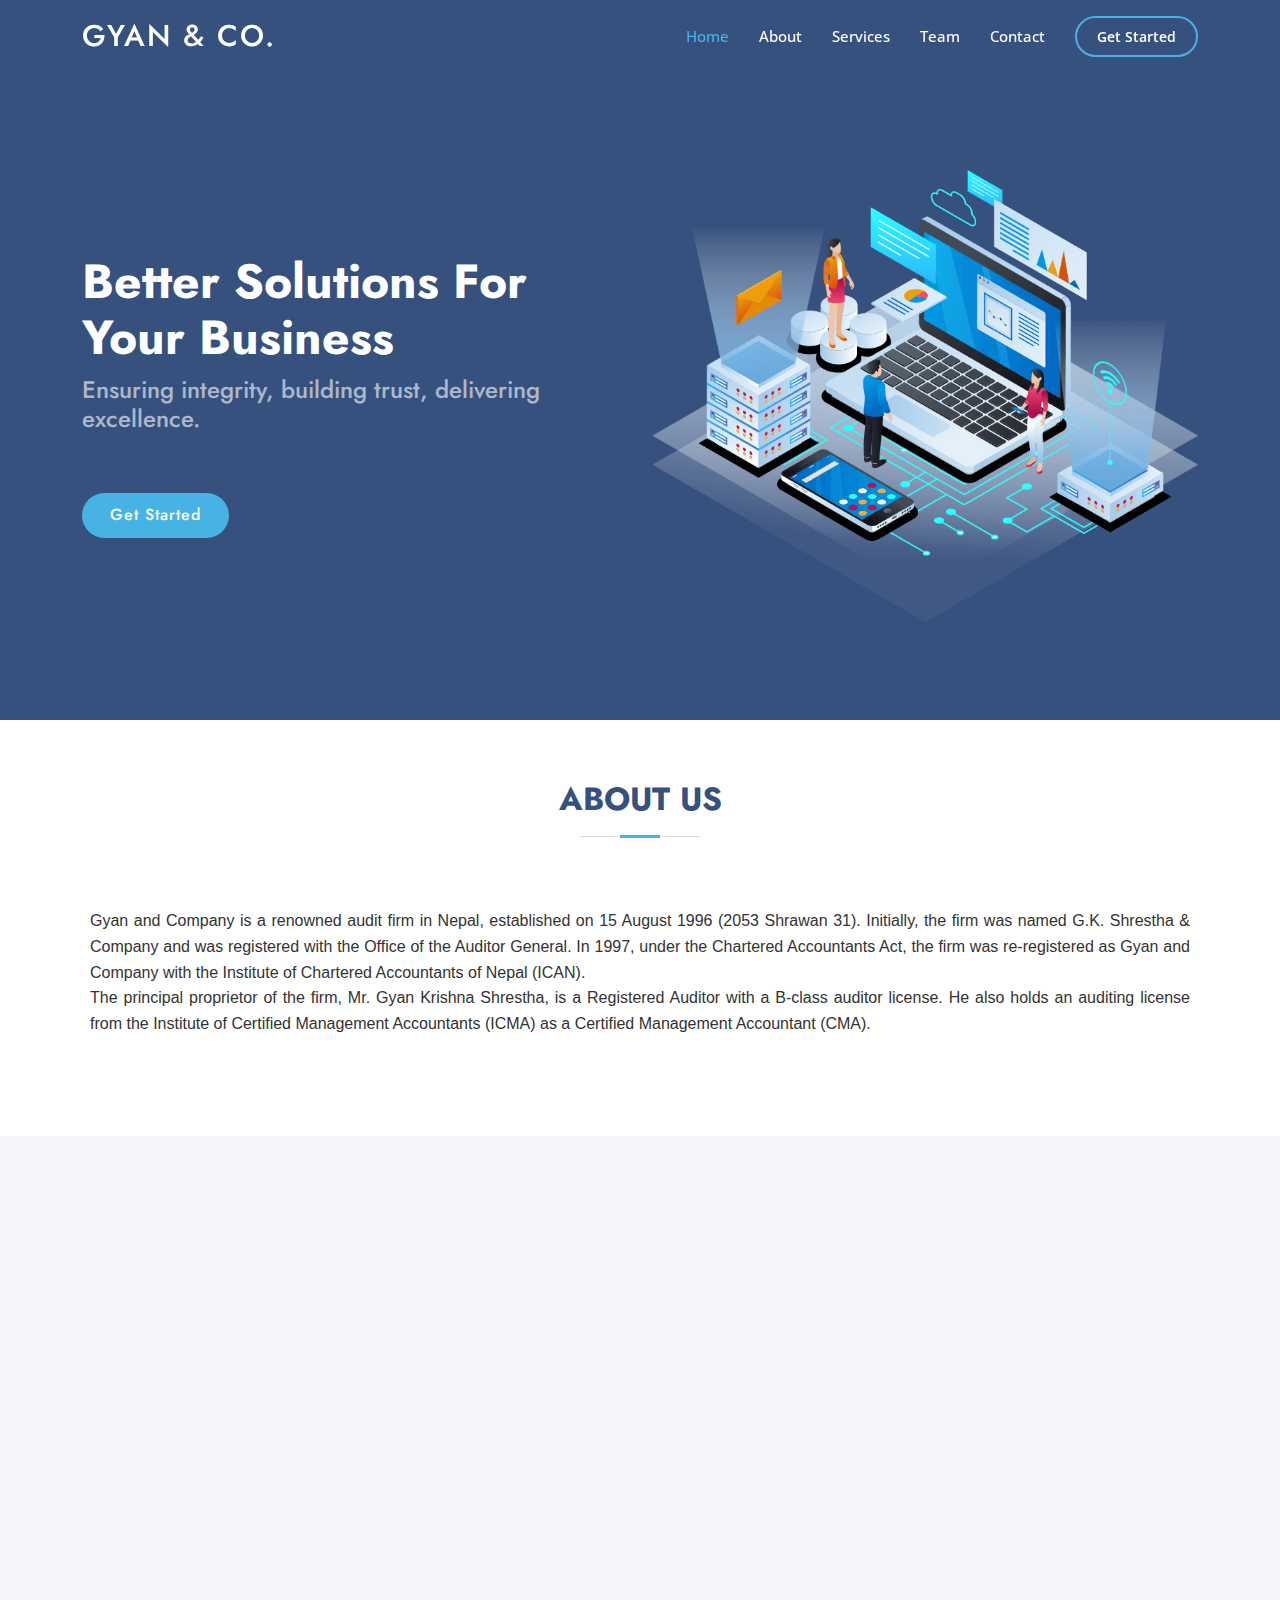
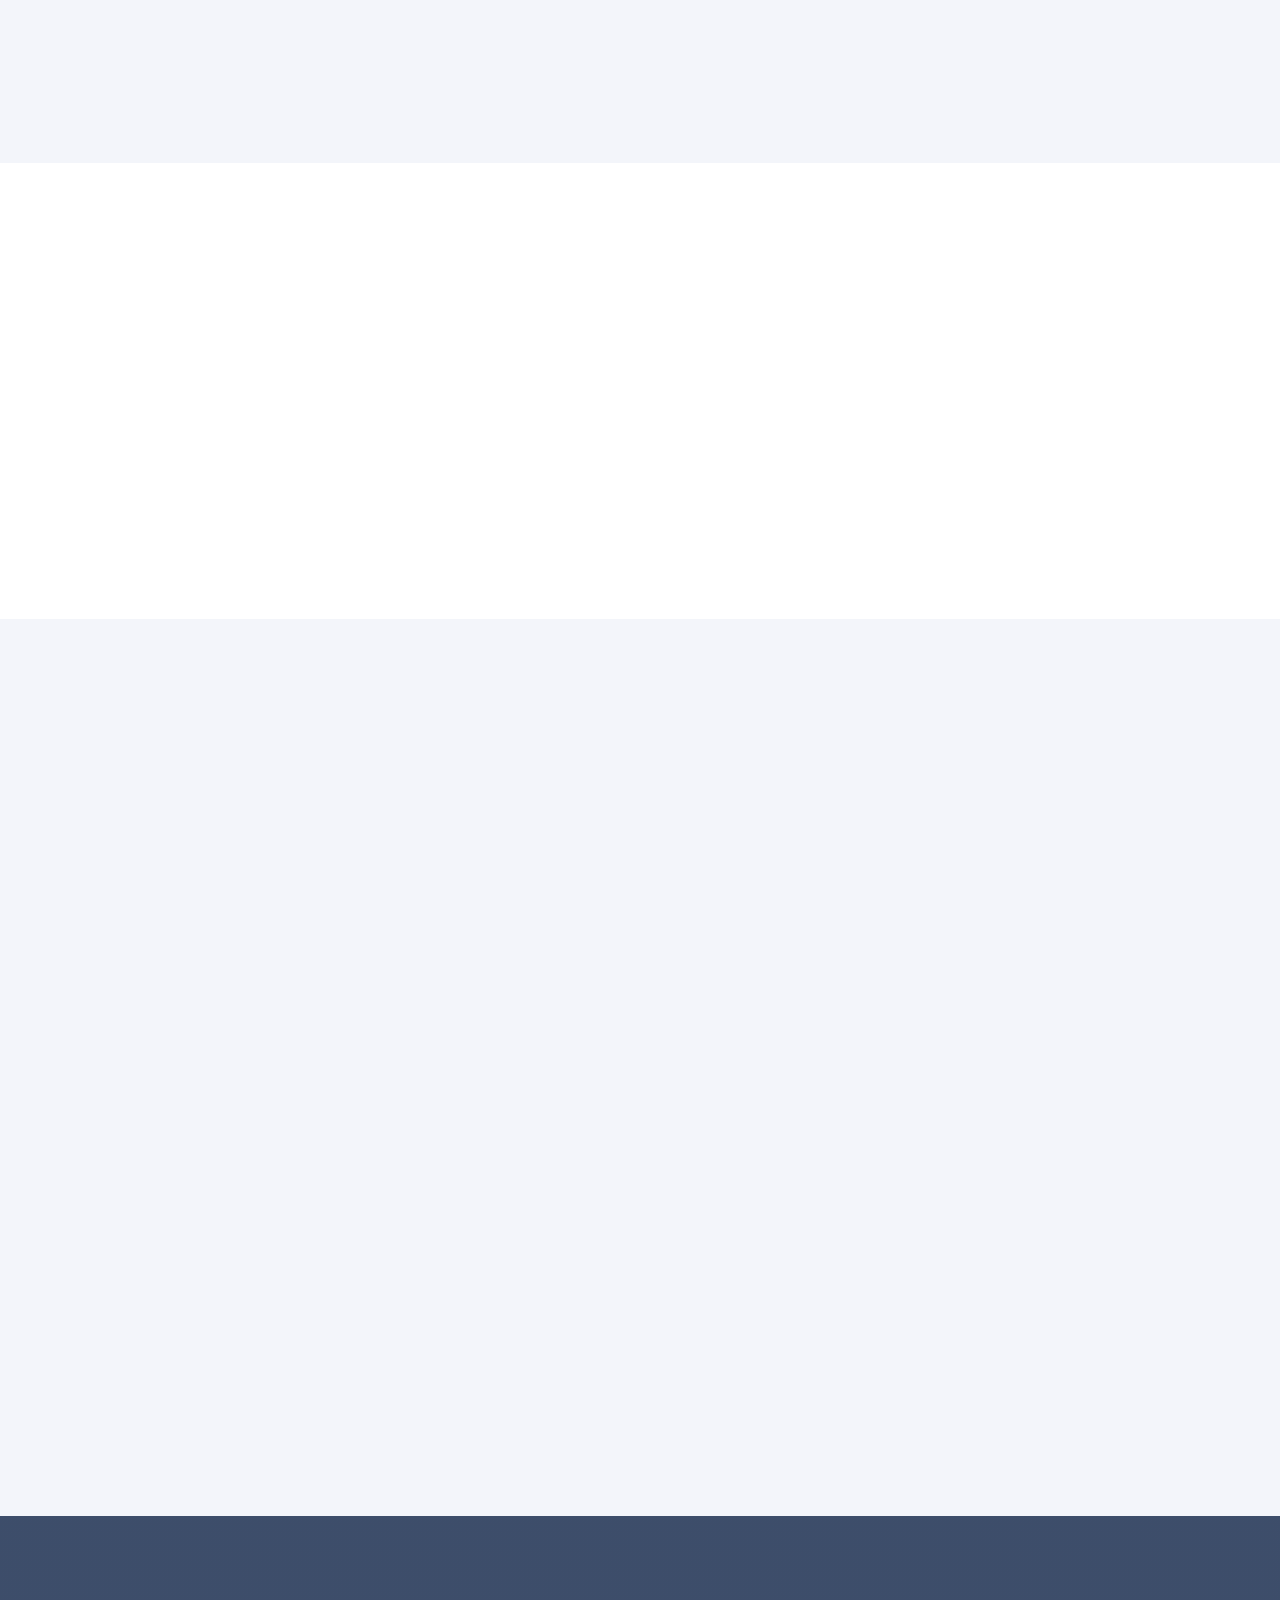
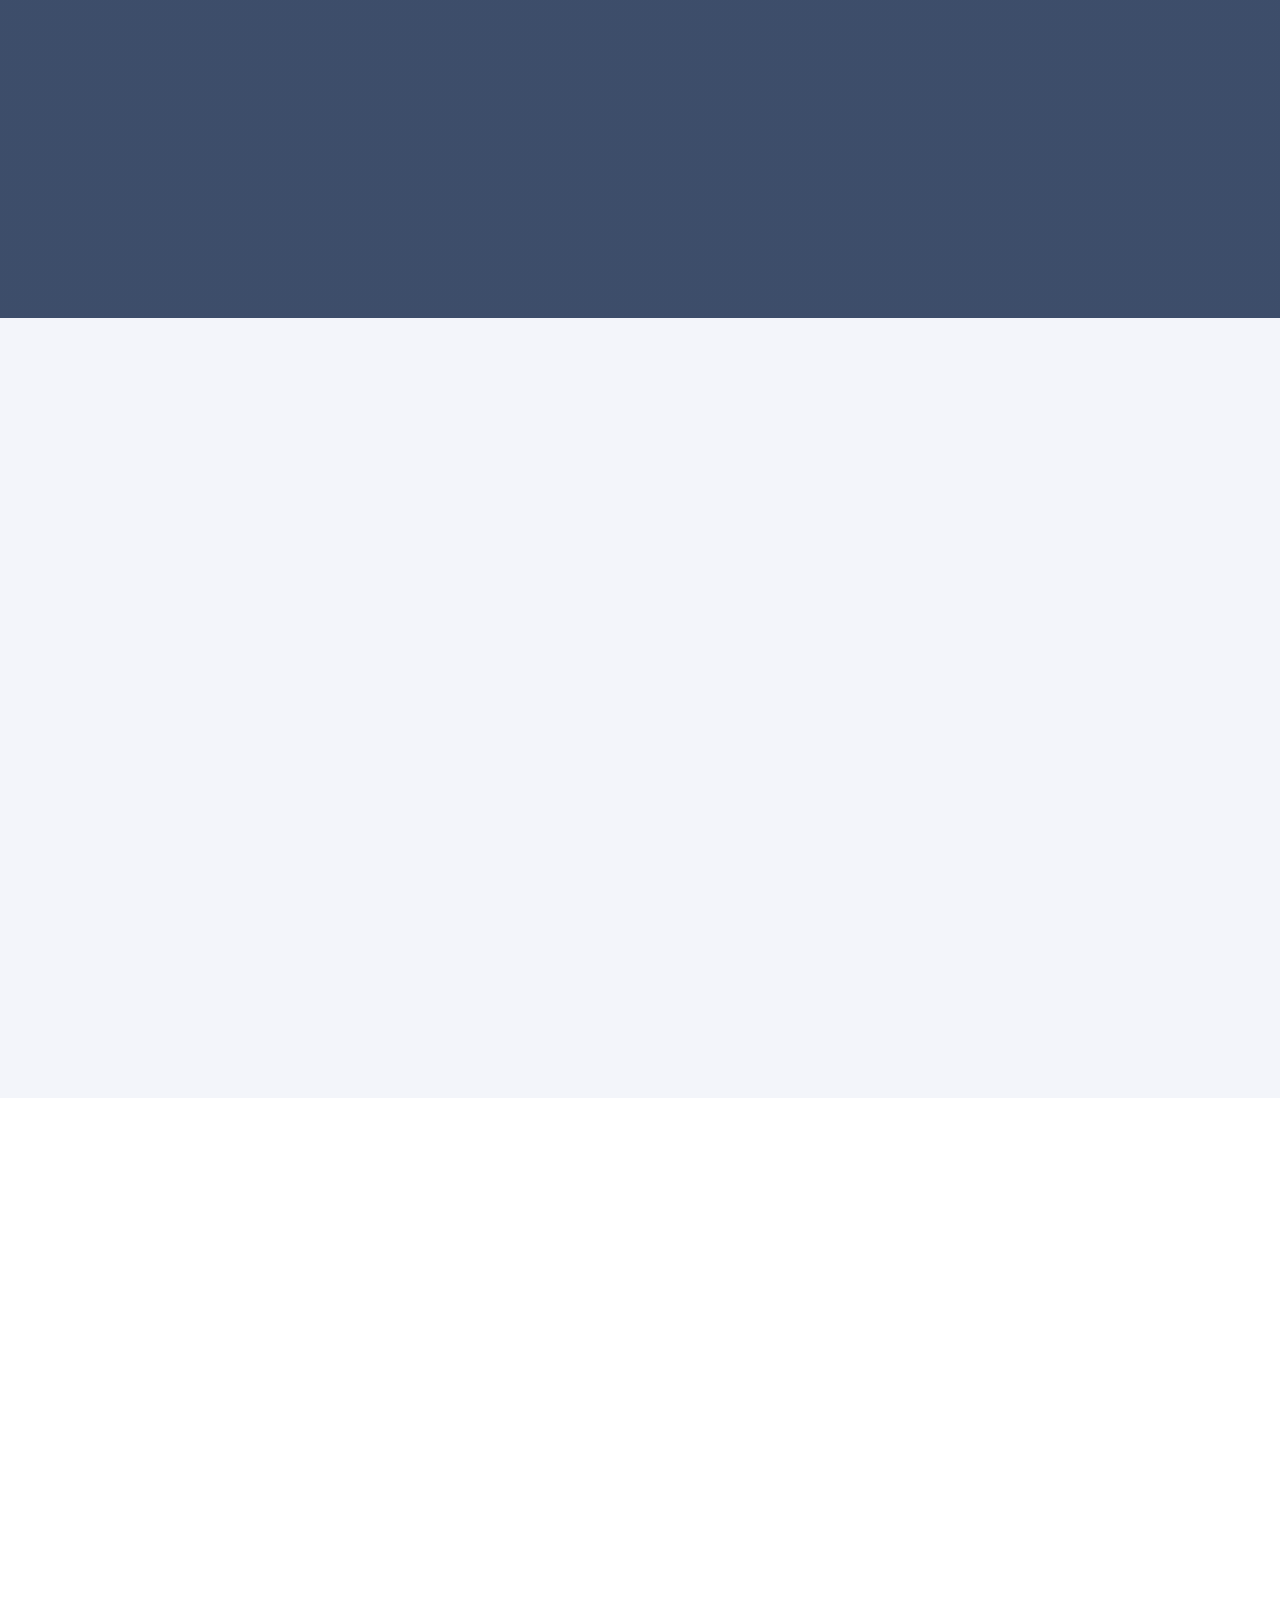
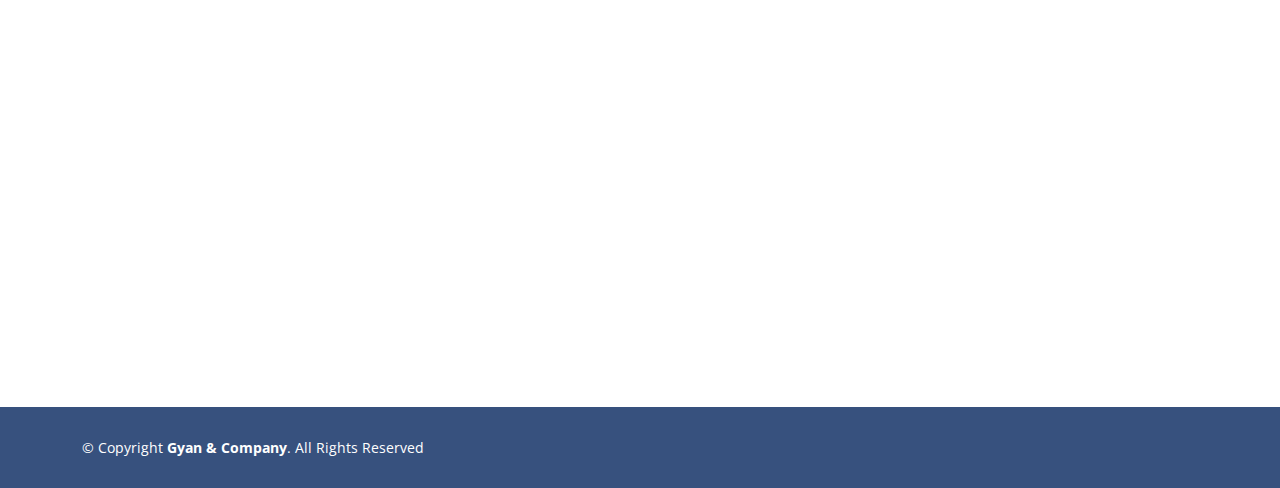
==== commit 96ccf5ed: "latest change 17 jan" ====
--- a/index.html
+++ b/index.html
@@ -10,11 +10,13 @@
   <meta content="" name="keywords">
 
   <!-- Favicons -->
-  <link href="assets/img/favicon.png" rel="icon">
+  <link href="assets/img/logo_gyan1.png" rel="icon">
   <link href="assets/img/apple-touch-icon.png" rel="apple-touch-icon">
 
   <!-- Google Fonts -->
-  <link href="https://fonts.googleapis.com/css?family=Open+Sans:300,300i,400,400i,600,600i,700,700i|Jost:300,300i,400,400i,500,500i,600,600i,700,700i|Poppins:300,300i,400,400i,500,500i,600,600i,700,700i" rel="stylesheet">
+  <link
+    href="https://fonts.googleapis.com/css?family=Open+Sans:300,300i,400,400i,600,600i,700,700i|Jost:300,300i,400,400i,500,500i,600,600i,700,700i|Poppins:300,300i,400,400i,500,500i,600,600i,700,700i"
+    rel="stylesheet">
 
   <!-- Vendor CSS Files -->
   <link href="assets/vendor/aos/aos.css" rel="stylesheet">
@@ -37,32 +39,15 @@
 
       <h1 class="logo me-auto"><a href="index.html">Gyan & Co.</a></h1>
       <!-- Uncomment below if you prefer to use an image logo -->
-      <!-- <a href="index.html" class="logo me-auto"><img src="assets/img/logo.png" alt="" class="img-fluid"></a>-->
+      <!-- <a href="index.html" class="logo me-auto"><img src="assets/img/logo_gyan.png" alt="" class="img-fluid"></a> -->
 
       <nav id="navbar" class="navbar">
         <ul>
           <li><a class="nav-link scrollto active" href="#hero">Home</a></li>
           <li><a class="nav-link scrollto" href="#about">About</a></li>
           <li><a class="nav-link scrollto" href="#services">Services</a></li>
-          <li><a class="nav-link   scrollto" href="#portfolio">Portfolio</a></li>
+          <!-- <li><a class="nav-link   scrollto" href="#portfolio">Portfolio</a></li> -->
           <li><a class="nav-link scrollto" href="#team">Team</a></li>
-          <li class="dropdown"><a href="#"><span>Drop Down</span> <i class="bi bi-chevron-down"></i></a>
-            <ul>
-              <li><a href="#">Drop Down 1</a></li>
-              <li class="dropdown"><a href="#"><span>Deep Drop Down</span> <i class="bi bi-chevron-right"></i></a>
-                <ul>
-                  <li><a href="#">Deep Drop Down 1</a></li>
-                  <li><a href="#">Deep Drop Down 2</a></li>
-                  <li><a href="#">Deep Drop Down 3</a></li>
-                  <li><a href="#">Deep Drop Down 4</a></li>
-                  <li><a href="#">Deep Drop Down 5</a></li>
-                </ul>
-              </li>
-              <li><a href="#">Drop Down 2</a></li>
-              <li><a href="#">Drop Down 3</a></li>
-              <li><a href="#">Drop Down 4</a></li>
-            </ul>
-          </li>
           <li><a class="nav-link scrollto" href="#contact">Contact</a></li>
           <li><a class="getstarted scrollto" href="#about">Get Started</a></li>
         </ul>
@@ -77,12 +62,13 @@
 
     <div class="container">
       <div class="row">
-        <div class="col-lg-6 d-flex flex-column justify-content-center pt-4 pt-lg-0 order-2 order-lg-1" data-aos="fade-up" data-aos-delay="200">
+        <div class="col-lg-6 d-flex flex-column justify-content-center pt-4 pt-lg-0 order-2 order-lg-1"
+          data-aos="fade-up" data-aos-delay="200">
           <h1>Better Solutions For Your Business</h1>
-          <h2>We are team of talented designers making websites with Bootstrap</h2>
+          <h2>Ensuring integrity, building trust, delivering excellence.</h2>
           <div class="d-flex justify-content-center justify-content-lg-start">
             <a href="#about" class="btn-get-started scrollto">Get Started</a>
-            <a href="https://www.youtube.com/watch?v=jDDaplaOz7Q" class="glightbox btn-watch-video"><i class="bi bi-play-circle"></i><span>Watch Video</span></a>
+            <!-- <a href="https://www.youtube.com/watch?v=jDDaplaOz7Q" class="glightbox btn-watch-video"><i class="bi bi-play-circle"></i><span>Watch Video</span></a> -->
           </div>
         </div>
         <div class="col-lg-6 order-1 order-lg-2 hero-img" data-aos="zoom-in" data-aos-delay="200">
@@ -95,40 +81,7 @@
 
   <main id="main">
 
-    <!-- ======= Clients Section ======= -->
-    <section id="clients" class="clients section-bg">
-      <div class="container">
-
-        <div class="row" data-aos="zoom-in">
-
-          <div class="col-lg-2 col-md-4 col-6 d-flex align-items-center justify-content-center">
-            <img src="assets/img/clients/client-1.png" class="img-fluid" alt="">
-          </div>
-
-          <div class="col-lg-2 col-md-4 col-6 d-flex align-items-center justify-content-center">
-            <img src="assets/img/clients/client-2.png" class="img-fluid" alt="">
-          </div>
-
-          <div class="col-lg-2 col-md-4 col-6 d-flex align-items-center justify-content-center">
-            <img src="assets/img/clients/client-3.png" class="img-fluid" alt="">
-          </div>
-
-          <div class="col-lg-2 col-md-4 col-6 d-flex align-items-center justify-content-center">
-            <img src="assets/img/clients/client-4.png" class="img-fluid" alt="">
-          </div>
-
-          <div class="col-lg-2 col-md-4 col-6 d-flex align-items-center justify-content-center">
-            <img src="assets/img/clients/client-5.png" class="img-fluid" alt="">
-          </div>
-
-          <div class="col-lg-2 col-md-4 col-6 d-flex align-items-center justify-content-center">
-            <img src="assets/img/clients/client-6.png" class="img-fluid" alt="">
-          </div>
-
-        </div>
-
-      </div>
-    </section><!-- End Cliens Section -->
+
 
     <!-- ======= About Us Section ======= -->
     <section id="about" class="about">
@@ -137,26 +90,30 @@
         <div class="section-title">
           <h2>About Us</h2>
         </div>
-
-        <div class="row content">
-          <div class="col-lg-6">
-            <p>
-              Lorem ipsum dolor sit amet, consectetur adipiscing elit, sed do eiusmod tempor incididunt ut labore et dolore
-              magna aliqua.
+        <!-- ======= Clients Section ======= -->
+        <!-- <section id="clients" class="clients section-bg">
+          <div class="container">
+            <img src="assets/img/gyan.jpg">
+          </div>
+        </section> -->
+        <!-- End Cliens Section -->
+
+        <div class="row content" style="display: flex; flex-wrap: wrap; gap: 10px; padding: 10px;">
+          <div class="col-lg-6" style="flex: 1 1 50%; padding: 10px; box-sizing: border-box;">
+            <p
+              style="font-family: Arial, sans-serif; font-size: 16px; line-height: 1.6; color: #333; text-align: justify; margin-bottom: 20px;">
+              Gyan and Company is a renowned audit firm in Nepal, established on 15 August 1996
+              (2053 Shrawan 31). Initially, the firm was named G.K. Shrestha &amp; Company and was
+              registered with the Office of the Auditor General. In 1997, under the Chartered
+              Accountants Act, the firm was re-registered as Gyan and Company with the Institute of
+              Chartered Accountants of Nepal (ICAN).
+              <br>
+              The principal proprietor of the firm, Mr. Gyan Krishna Shrestha, is a Registered Auditor
+              with a B-class auditor license. He also holds an auditing license from the Institute of
+              Certified Management Accountants (ICMA) as a Certified Management Accountant
+              (CMA).
             </p>
-            <ul>
-              <li><i class="ri-check-double-line"></i> Ullamco laboris nisi ut aliquip ex ea commodo consequat</li>
-              <li><i class="ri-check-double-line"></i> Duis aute irure dolor in reprehenderit in voluptate velit</li>
-              <li><i class="ri-check-double-line"></i> Ullamco laboris nisi ut aliquip ex ea commodo consequat</li>
-            </ul>
-          </div>
-          <div class="col-lg-6 pt-4 pt-lg-0">
-            <p>
-              Ullamco laboris nisi ut aliquip ex ea commodo consequat. Duis aute irure dolor in reprehenderit in voluptate
-              velit esse cillum dolore eu fugiat nulla pariatur. Excepteur sint occaecat cupidatat non proident, sunt in
-              culpa qui officia deserunt mollit anim id est laborum.
-            </p>
-            <a href="#" class="btn-learn-more">Learn More</a>
+            <!-- <a href="#" class="btn-learn-more">Learn More</a> -->
           </div>
         </div>
 
@@ -172,37 +129,54 @@
           <div class="col-lg-7 d-flex flex-column justify-content-center align-items-stretch  order-2 order-lg-1">
 
             <div class="content">
-              <h3>Eum ipsam laborum deleniti <strong>velit pariatur architecto aut nihil</strong></h3>
+              <h3><strong>License</strong></h3>
               <p>
-                Lorem ipsum dolor sit amet, consectetur adipiscing elit, sed do eiusmod tempor incididunt ut labore et dolore magna aliqua. Duis aute irure dolor in reprehenderit
+                Here are list of certificates.
               </p>
             </div>
 
             <div class="accordion-list">
               <ul>
                 <li>
-                  <a data-bs-toggle="collapse" class="collapse" data-bs-target="#accordion-list-1"><span>01</span> Non consectetur a erat nam at lectus urna duis? <i class="bx bx-chevron-down icon-show"></i><i class="bx bx-chevron-up icon-close"></i></a>
+                  <a data-bs-toggle="collapse" class="collapse" data-bs-target="#accordion-list-1"><span>01</span>
+                    National Audit License
+                    <i class="bx bx-chevron-down icon-show"></i><i class="bx bx-chevron-up icon-close"></i></a>
                   <div id="accordion-list-1" class="collapse show" data-bs-parent=".accordion-list">
                     <p>
-                      Feugiat pretium nibh ipsum consequat. Tempus iaculis urna id volutpat lacus laoreet non curabitur gravida. Venenatis lectus magna fringilla urna porttitor rhoncus dolor purus non.
+                      The firm holds a national audit license from ICAN, Satdobato, Lalitpur.
                     </p>
                   </div>
                 </li>
 
                 <li>
-                  <a data-bs-toggle="collapse" data-bs-target="#accordion-list-2" class="collapsed"><span>02</span> Feugiat scelerisque varius morbi enim nunc? <i class="bx bx-chevron-down icon-show"></i><i class="bx bx-chevron-up icon-close"></i></a>
+                  <a data-bs-toggle="collapse" data-bs-target="#accordion-list-2" class="collapsed"><span>02</span>
+                    International Associations<i class="bx bx-chevron-down icon-show"></i><i
+                      class="bx bx-chevron-up icon-close"></i></a>
                   <div id="accordion-list-2" class="collapse" data-bs-parent=".accordion-list">
                     <p>
-                      Dolor sit amet consectetur adipiscing elit pellentesque habitant morbi. Id interdum velit laoreet id donec ultrices. Fringilla phasellus faucibus scelerisque eleifend donec pretium. Est pellentesque elit ullamcorper dignissim. Mauris ultrices eros in cursus turpis massa tincidunt dui.
+                      Gyan and Company is a certified management accountant and is recognized
+                      internationally in over 170 countries. The firm’s principal, Mr. Gyan Krishna Shrestha,
+                      has voluntarily represented the Certified Management Accountants (CMA) in Nepal
+                      since 2000, promoting the CMA qualification across the country.
                     </p>
                   </div>
                 </li>
 
                 <li>
-                  <a data-bs-toggle="collapse" data-bs-target="#accordion-list-3" class="collapsed"><span>03</span> Dolor sit amet consectetur adipiscing elit? <i class="bx bx-chevron-down icon-show"></i><i class="bx bx-chevron-up icon-close"></i></a>
+                  <a data-bs-toggle="collapse" data-bs-target="#accordion-list-3" class="collapsed"><span>03</span>
+                    About CMA (Certified Management Accountants)<i class="bx bx-chevron-down icon-show"></i><i
+                      class="bx bx-chevron-up icon-close"></i></a>
                   <div id="accordion-list-3" class="collapse" data-bs-parent=".accordion-list">
                     <p>
-                      Eleifend mi in nulla posuere sollicitudin aliquam ultrices sagittis orci. Faucibus pulvinar elementum integer enim. Sem nulla pharetra diam sit amet nisl suscipit. Rutrum tellus pellentesque eu tincidunt. Lectus urna duis convallis convallis tellus. Urna molestie at elementum eu facilisis sed odio morbi quis
+                      The Institute of Certified Management Accountants (CMA), based in Australia, offers a
+                      wide range of professional courses in accountancy and financial management to
+                      international students worldwide. Management accountants are regarded as “value-
+                      creators” within organizations, focusing on forward-looking decisions and strategies
+                      rather than solely on historical record-keeping.
+                      CMA professionals contribute to various organizational functions, including data
+                      analytics, treasury, governance, marketing, strategic auditing, logistics, and more.
+                      The CMA qualification is a valuable passport, offering global career opportunities in over
+                      170 countries.
                     </p>
                   </div>
                 </li>
@@ -212,7 +186,8 @@
 
           </div>
 
-          <div class="col-lg-5 align-items-stretch order-1 order-lg-2 img" style='background-image: url("assets/img/why-us.png");' data-aos="zoom-in" data-aos-delay="150">&nbsp;</div>
+          <div class="col-lg-5 align-items-stretch order-1 order-lg-2 img"
+            style='background-image: url("assets/img/why-us.png");' data-aos="zoom-in" data-aos-delay="150">&nbsp;</div>
         </div>
 
       </div>
@@ -227,44 +202,22 @@
             <img src="assets/img/skills.png" class="img-fluid" alt="">
           </div>
           <div class="col-lg-6 pt-4 pt-lg-0 content" data-aos="fade-left" data-aos-delay="100">
-            <h3>Voluptatem dignissimos provident quasi corporis voluptates</h3>
+            <h3>License Details</h3>
+            <div class="skills-content">
+              <p class="fst-italic">
+                ICAN Membership No. 316 <br>
+                ICAN C.O.P. No. Kha 046 <br>
+                ICMA Membership No. 42710 <br>
+              </p>
+            </div>
+            <br>
+            <h3>Firm Information</h3>
             <p class="fst-italic">
-              Lorem ipsum dolor sit amet, consectetur adipiscing elit, sed do eiusmod tempor incididunt ut labore et dolore
-              magna aliqua.
+              Firm Information: <br>
+              Gyan &amp; Company ICAN Registered No.: 2447 <br>
+              PAN No.: 500056587 <br>
+              Madhyapur Thimi Municipality No.: 83/076-77 <br>
             </p>
-
-            <div class="skills-content">
-
-              <div class="progress">
-                <span class="skill">HTML <i class="val">100%</i></span>
-                <div class="progress-bar-wrap">
-                  <div class="progress-bar" role="progressbar" aria-valuenow="100" aria-valuemin="0" aria-valuemax="100"></div>
-                </div>
-              </div>
-
-              <div class="progress">
-                <span class="skill">CSS <i class="val">90%</i></span>
-                <div class="progress-bar-wrap">
-                  <div class="progress-bar" role="progressbar" aria-valuenow="90" aria-valuemin="0" aria-valuemax="100"></div>
-                </div>
-              </div>
-
-              <div class="progress">
-                <span class="skill">JavaScript <i class="val">75%</i></span>
-                <div class="progress-bar-wrap">
-                  <div class="progress-bar" role="progressbar" aria-valuenow="75" aria-valuemin="0" aria-valuemax="100"></div>
-                </div>
-              </div>
-
-              <div class="progress">
-                <span class="skill">Photoshop <i class="val">55%</i></span>
-                <div class="progress-bar-wrap">
-                  <div class="progress-bar" role="progressbar" aria-valuenow="55" aria-valuemin="0" aria-valuemax="100"></div>
-                </div>
-              </div>
-
-            </div>
-
           </div>
         </div>
 
@@ -277,55 +230,131 @@
 
         <div class="section-title">
           <h2>Services</h2>
-          <p>Magnam dolores commodi suscipit. Necessitatibus eius consequatur ex aliquid fuga eum quidem. Sit sint consectetur velit. Quisquam quos quisquam cupiditate. Et nemo qui impedit suscipit alias ea. Quia fugiat sit in iste officiis commodi quidem hic quas.</p>
-        </div>
-
-        <div class="row">
-          <div class="col-xl-3 col-md-6 d-flex align-items-stretch" data-aos="zoom-in" data-aos-delay="100">
-            <div class="icon-box">
-              <div class="icon"><i class="bx bxl-dribbble"></i></div>
-              <h4><a href="">Lorem Ipsum</a></h4>
-              <p>Voluptatum deleniti atque corrupti quos dolores et quas molestias excepturi</p>
-            </div>
-          </div>
-
-          <div class="col-xl-3 col-md-6 d-flex align-items-stretch mt-4 mt-md-0" data-aos="zoom-in" data-aos-delay="200">
-            <div class="icon-box">
-              <div class="icon"><i class="bx bx-file"></i></div>
-              <h4><a href="">Sed ut perspici</a></h4>
-              <p>Duis aute irure dolor in reprehenderit in voluptate velit esse cillum dolore</p>
-            </div>
-          </div>
-
-          <div class="col-xl-3 col-md-6 d-flex align-items-stretch mt-4 mt-xl-0" data-aos="zoom-in" data-aos-delay="300">
-            <div class="icon-box">
-              <div class="icon"><i class="bx bx-tachometer"></i></div>
-              <h4><a href="">Magni Dolores</a></h4>
-              <p>Excepteur sint occaecat cupidatat non proident, sunt in culpa qui officia</p>
-            </div>
-          </div>
-
-          <div class="col-xl-3 col-md-6 d-flex align-items-stretch mt-4 mt-xl-0" data-aos="zoom-in" data-aos-delay="400">
-            <div class="icon-box">
-              <div class="icon"><i class="bx bx-layer"></i></div>
-              <h4><a href="">Nemo Enim</a></h4>
-              <p>At vero eos et accusamus et iusto odio dignissimos ducimus qui blanditiis</p>
-            </div>
-          </div>
-
-        </div>
-
-      </div>
-    </section><!-- End Services Section -->
+          <p>
+            Since its establishment, Gyan and Company has offered various services including
+            statutory audits, tax audits, internal audits, cost audits, management audits, audit
+            reviews, consultancy services, and more. Some of the services provided by the firm
+            include:
+          </p>
+        </div>
+        <div class="accordion-list">
+          <ul>
+
+
+            <li>
+              <a data-bs-toggle="collapse" data-bs-target="#accordion-list-5" class="collapsed"><span>01</span>
+                Statutory Independent Audit<i class="bx bx-chevron-down icon-show"></i><i
+                  class="bx bx-chevron-up icon-close"></i></a>
+              <div id="accordion-list-5" class="collapse" data-bs-parent=".accordion-list">
+                <p>
+                  An external or statutory audit is an independent examination of the financial statements
+                  prepared by an organization. Our experienced team provides statutory audit services in
+                  compliance with the prevailing laws, rules, and regulations. We have experience
+                  conducting audits for proprietorships, partnerships, companies, and corporate houses.
+                </p>
+              </div>
+            </li>
+
+            <li>
+              <a data-bs-toggle="collapse" data-bs-target="#accordion-list-6" class="collapsed"><span>02</span>
+                Internal Audit<i class="bx bx-chevron-down icon-show"></i><i
+                  class="bx bx-chevron-up icon-close"></i></a>
+              <div id="accordion-list-6" class="collapse" data-bs-parent=".accordion-list">
+                <p>
+                  Internal audit is an independent, objective assurance and consulting activity designed to
+                  add value and improve an organization’s processes. We provide periodic internal audit
+                  services, and the scope is tailored to the client&#39;s specific needs.
+                </p>
+              </div>
+            </li>
+            <li>
+              <a data-bs-toggle="collapse" data-bs-target="#accordion-list-7" class="collapsed"><span>03</span>
+                Statutory Financial Audits<i class="bx bx-chevron-down icon-show"></i><i
+                  class="bx bx-chevron-up icon-close"></i></a>
+              <div id="accordion-list-7" class="collapse" data-bs-parent=".accordion-list">
+                <p>
+                  Our statutory financial audits provide assurance to you and your stakeholders regarding
+                  your company’s financial position. These audits often meet government or industry-
+                  specific requirements, while offering broader benefits to your organization.
+                </p>
+              </div>
+            </li>
+            <li>
+              <a data-bs-toggle="collapse" data-bs-target="#accordion-list-8" class="collapsed"><span>04</span>
+                Attestation Services<i class="bx bx-chevron-down icon-show"></i><i
+                  class="bx bx-chevron-up icon-close"></i></a>
+              <div id="accordion-list-8" class="collapse" data-bs-parent=".accordion-list">
+                <p>
+                  Gyan &amp; Company offers attestation services, reporting on identified subject matters and
+                  management assertions. We help you focus on specific areas of your organization’s
+                  reporting needs.
+                </p>
+              </div>
+            </li>
+            <li>
+              <a data-bs-toggle="collapse" data-bs-target="#accordion-list-9" class="collapsed"><span>05</span>
+                Management Consulting<i class="bx bx-chevron-down icon-show"></i><i
+                  class="bx bx-chevron-up icon-close"></i></a>
+              <div id="accordion-list-9" class="collapse" data-bs-parent=".accordion-list">
+                <p>
+                  Management consulting involves improving an organization’s performance through the
+                  analysis of current problems and the development of improvement plans. Our
+                  consultants provide expertise in organizational change, technology implementation,
+                  strategy development, and operational improvement.
+                </p>
+              </div>
+            </li>
+            <li>
+              <a data-bs-toggle="collapse" data-bs-target="#accordion-list-10" class="collapsed"><span>06</span>
+                Corporate Tax<i class="bx bx-chevron-down icon-show"></i><i class="bx bx-chevron-up icon-close"></i></a>
+              <div id="accordion-list-10" class="collapse" data-bs-parent=".accordion-list">
+                <p>
+                  we offer comprehensive corporate tax services, from routine compliance to specialized
+                  advice on planning and supporting your business strategies and transactions. We assist
+                  in ensuring tax efficiency throughout your business lifecycle:<br>
+                   Start-ups <br>
+                   Expansion and investment <br>
+                   Acquisitions and disposals <br>
+                   Raising finance/capital markets <br>
+                   Succession planning <br>
+                </p>
+              </div>
+            </li>
+            <li>
+              <a data-bs-toggle="collapse" data-bs-target="#accordion-list-11" class="collapsed"><span>07</span>
+                Tax Compliance<i class="bx bx-chevron-down icon-show"></i><i
+                  class="bx bx-chevron-up icon-close"></i></a>
+              <div id="accordion-list-11" class="collapse" data-bs-parent=".accordion-list">
+                <p>
+                  We help you ensure compliance with the Inland Revenue Department (IRD) of Nepal,
+                  using proven approaches for gathering tax data and submitting tax returns. We also
+                  advise on specialist areas such as R&amp;D tax credits, capital allowances, and managing
+                  tax inquiries.
+                </p>
+              </div>
+            </li>
+          </ul>
+        </div>
+
+
+      </div>
+    </section>
 
     <!-- ======= Cta Section ======= -->
     <section id="cta" class="cta">
       <div class="container" data-aos="zoom-in">
 
         <div class="row">
-          <div class="col-lg-9 text-center text-lg-start">
-            <h3>Call To Action</h3>
-            <p> Duis aute irure dolor in reprehenderit in voluptate velit esse cillum dolore eu fugiat nulla pariatur. Excepteur sint occaecat cupidatat non proident, sunt in culpa qui officia deserunt mollit anim id est laborum.</p>
+          <div class="col-lg-9 text-center text-lg-start ">
+            <h3>Contact</h3>
+            <p style="color: white;"> 
+                <ul style="color: white;">
+                  <li>Phone: 01-5093381</li>
+                  <li>Mobile : +977 9851035589</li>
+                  <li>Email: gyankrishna@gmail.com / gyanandcompany4@gmail.com</li>
+                  <li><a href="gyanandco.com.np">gyanandco.com.np</a></li>
+                </ul>
+            </p>
           </div>
           <div class="col-lg-3 cta-btn-container text-center">
             <a class="cta-btn align-middle" href="#">Call To Action</a>
@@ -334,195 +363,65 @@
 
       </div>
     </section><!-- End Cta Section -->
-
-    <!-- ======= Portfolio Section ======= -->
-    <section id="portfolio" class="portfolio">
-      <div class="container" data-aos="fade-up">
-
-        <div class="section-title">
-          <h2>Portfolio</h2>
-          <p>Magnam dolores commodi suscipit. Necessitatibus eius consequatur ex aliquid fuga eum quidem. Sit sint consectetur velit. Quisquam quos quisquam cupiditate. Et nemo qui impedit suscipit alias ea. Quia fugiat sit in iste officiis commodi quidem hic quas.</p>
-        </div>
-
-        <ul id="portfolio-flters" class="d-flex justify-content-center" data-aos="fade-up" data-aos-delay="100">
-          <li data-filter="*" class="filter-active">All</li>
-          <li data-filter=".filter-app">App</li>
-          <li data-filter=".filter-card">Card</li>
-          <li data-filter=".filter-web">Web</li>
-        </ul>
-
-        <div class="row portfolio-container" data-aos="fade-up" data-aos-delay="200">
-
-          <div class="col-lg-4 col-md-6 portfolio-item filter-app">
-            <div class="portfolio-img"><img src="assets/img/portfolio/portfolio-1.jpg" class="img-fluid" alt=""></div>
-            <div class="portfolio-info">
-              <h4>App 1</h4>
-              <p>App</p>
-              <a href="assets/img/portfolio/portfolio-1.jpg" data-gallery="portfolioGallery" class="portfolio-lightbox preview-link" title="App 1"><i class="bx bx-plus"></i></a>
-              <a href="portfolio-details.html" class="details-link" title="More Details"><i class="bx bx-link"></i></a>
-            </div>
-          </div>
-
-          <div class="col-lg-4 col-md-6 portfolio-item filter-web">
-            <div class="portfolio-img"><img src="assets/img/portfolio/portfolio-2.jpg" class="img-fluid" alt=""></div>
-            <div class="portfolio-info">
-              <h4>Web 3</h4>
-              <p>Web</p>
-              <a href="assets/img/portfolio/portfolio-2.jpg" data-gallery="portfolioGallery" class="portfolio-lightbox preview-link" title="Web 3"><i class="bx bx-plus"></i></a>
-              <a href="portfolio-details.html" class="details-link" title="More Details"><i class="bx bx-link"></i></a>
-            </div>
-          </div>
-
-          <div class="col-lg-4 col-md-6 portfolio-item filter-app">
-            <div class="portfolio-img"><img src="assets/img/portfolio/portfolio-3.jpg" class="img-fluid" alt=""></div>
-            <div class="portfolio-info">
-              <h4>App 2</h4>
-              <p>App</p>
-              <a href="assets/img/portfolio/portfolio-3.jpg" data-gallery="portfolioGallery" class="portfolio-lightbox preview-link" title="App 2"><i class="bx bx-plus"></i></a>
-              <a href="portfolio-details.html" class="details-link" title="More Details"><i class="bx bx-link"></i></a>
-            </div>
-          </div>
-
-          <div class="col-lg-4 col-md-6 portfolio-item filter-card">
-            <div class="portfolio-img"><img src="assets/img/portfolio/portfolio-4.jpg" class="img-fluid" alt=""></div>
-            <div class="portfolio-info">
-              <h4>Card 2</h4>
-              <p>Card</p>
-              <a href="assets/img/portfolio/portfolio-4.jpg" data-gallery="portfolioGallery" class="portfolio-lightbox preview-link" title="Card 2"><i class="bx bx-plus"></i></a>
-              <a href="portfolio-details.html" class="details-link" title="More Details"><i class="bx bx-link"></i></a>
-            </div>
-          </div>
-
-          <div class="col-lg-4 col-md-6 portfolio-item filter-web">
-            <div class="portfolio-img"><img src="assets/img/portfolio/portfolio-5.jpg" class="img-fluid" alt=""></div>
-            <div class="portfolio-info">
-              <h4>Web 2</h4>
-              <p>Web</p>
-              <a href="assets/img/portfolio/portfolio-5.jpg" data-gallery="portfolioGallery" class="portfolio-lightbox preview-link" title="Web 2"><i class="bx bx-plus"></i></a>
-              <a href="portfolio-details.html" class="details-link" title="More Details"><i class="bx bx-link"></i></a>
-            </div>
-          </div>
-
-          <div class="col-lg-4 col-md-6 portfolio-item filter-app">
-            <div class="portfolio-img"><img src="assets/img/portfolio/portfolio-6.jpg" class="img-fluid" alt=""></div>
-            <div class="portfolio-info">
-              <h4>App 3</h4>
-              <p>App</p>
-              <a href="assets/img/portfolio/portfolio-6.jpg" data-gallery="portfolioGallery" class="portfolio-lightbox preview-link" title="App 3"><i class="bx bx-plus"></i></a>
-              <a href="portfolio-details.html" class="details-link" title="More Details"><i class="bx bx-link"></i></a>
-            </div>
-          </div>
-
-          <div class="col-lg-4 col-md-6 portfolio-item filter-card">
-            <div class="portfolio-img"><img src="assets/img/portfolio/portfolio-7.jpg" class="img-fluid" alt=""></div>
-            <div class="portfolio-info">
-              <h4>Card 1</h4>
-              <p>Card</p>
-              <a href="assets/img/portfolio/portfolio-7.jpg" data-gallery="portfolioGallery" class="portfolio-lightbox preview-link" title="Card 1"><i class="bx bx-plus"></i></a>
-              <a href="portfolio-details.html" class="details-link" title="More Details"><i class="bx bx-link"></i></a>
-            </div>
-          </div>
-
-          <div class="col-lg-4 col-md-6 portfolio-item filter-card">
-            <div class="portfolio-img"><img src="assets/img/portfolio/portfolio-8.jpg" class="img-fluid" alt=""></div>
-            <div class="portfolio-info">
-              <h4>Card 3</h4>
-              <p>Card</p>
-              <a href="assets/img/portfolio/portfolio-8.jpg" data-gallery="portfolioGallery" class="portfolio-lightbox preview-link" title="Card 3"><i class="bx bx-plus"></i></a>
-              <a href="portfolio-details.html" class="details-link" title="More Details"><i class="bx bx-link"></i></a>
-            </div>
-          </div>
-
-          <div class="col-lg-4 col-md-6 portfolio-item filter-web">
-            <div class="portfolio-img"><img src="assets/img/portfolio/portfolio-9.jpg" class="img-fluid" alt=""></div>
-            <div class="portfolio-info">
-              <h4>Web 3</h4>
-              <p>Web</p>
-              <a href="assets/img/portfolio/portfolio-9.jpg" data-gallery="portfolioGallery" class="portfolio-lightbox preview-link" title="Web 3"><i class="bx bx-plus"></i></a>
-              <a href="portfolio-details.html" class="details-link" title="More Details"><i class="bx bx-link"></i></a>
-            </div>
-          </div>
-
-        </div>
-
-      </div>
-    </section><!-- End Portfolio Section -->
-
-    <!-- ======= Team Section ======= -->
     <section id="team" class="team section-bg">
       <div class="container" data-aos="fade-up">
 
         <div class="section-title">
           <h2>Team</h2>
-          <p>Magnam dolores commodi suscipit. Necessitatibus eius consequatur ex aliquid fuga eum quidem. Sit sint consectetur velit. Quisquam quos quisquam cupiditate. Et nemo qui impedit suscipit alias ea. Quia fugiat sit in iste officiis commodi quidem hic quas.</p>
+          <p>Magnam dolores commodi suscipit. Necessitatibus eius consequatur ex aliquid fuga eum quidem. Sit sint
+            consectetur velit. Quisquam quos quisquam cupiditate. Et nemo qui impedit suscipit alias ea. Quia fugiat sit
+            in iste officiis commodi quidem hic quas.</p>
         </div>
 
         <div class="row">
 
           <div class="col-lg-6" data-aos="zoom-in" data-aos-delay="100">
             <div class="member d-flex align-items-start">
-              <div class="pic"><img src="assets/img/team/team-1.jpg" class="img-fluid" alt=""></div>
+              <div class="pic"><img src="assets/img/gyan.jpg" class="img-fluid" alt=""></div>
               <div class="member-info">
-                <h4>Walter White</h4>
-                <span>Chief Executive Officer</span>
-                <p>Explicabo voluptatem mollitia et repellat qui dolorum quasi</p>
+                <h4>Gyan Krishna Shrestha</h4>
+                <span>Registered Auditor (RA), Certified Management
+                  Accountant (CMA)</span>
+                <!-- <p>Explicabo voluptatem mollitia et repellat qui dolorum quasi</p> -->
                 <div class="social">
+                  <a href="https://www.facebook.com/gyankrishna.shrestha.5"><i class="ri-facebook-fill"></i></a>
+                  <a href="https://www.instagram.com/gyankrishnas?igsh=cTh2OTlqN2d2Ymgy"><i class="ri-instagram-fill"></i></a>
+                  <a href="https://np.linkedin.com/in/gyan-krishna-shrestha-290a49146"> <i class="ri-linkedin-box-fill"></i> </a>
+                </div>
+              </div>
+            </div>
+          </div>
+
+          <div class="col-lg-6 mt-4 mt-lg-0" data-aos="zoom-in" data-aos-delay="200">
+            <div class="member d-flex align-items-start">
+              <div class="pic"><img src="assets/img/avatar1.png" class="img-fluid" alt=""></div>
+              <div class="member-info">
+                <h4>Subin Bajracharya</h4>
+                <span>Audit Assistant</span>
+                <!-- <p>Aut maiores voluptates amet et quis praesentium qui senda para</p> -->
+                <!-- <div class="social">
                   <a href=""><i class="ri-twitter-fill"></i></a>
                   <a href=""><i class="ri-facebook-fill"></i></a>
                   <a href=""><i class="ri-instagram-fill"></i></a>
                   <a href=""> <i class="ri-linkedin-box-fill"></i> </a>
-                </div>
-              </div>
-            </div>
-          </div>
-
-          <div class="col-lg-6 mt-4 mt-lg-0" data-aos="zoom-in" data-aos-delay="200">
+                </div> -->
+              </div>
+            </div>
+          </div>
+
+          <div class="col-lg-6 mt-4" data-aos="zoom-in" data-aos-delay="300">
             <div class="member d-flex align-items-start">
-              <div class="pic"><img src="assets/img/team/team-2.jpg" class="img-fluid" alt=""></div>
+              <div class="pic"><img src="assets/img/female.png" class="img-fluid" alt=""></div>
               <div class="member-info">
-                <h4>Sarah Jhonson</h4>
-                <span>Product Manager</span>
-                <p>Aut maiores voluptates amet et quis praesentium qui senda para</p>
-                <div class="social">
+                <h4>Salina Polkharel</h4>
+                <span>Audit Assistant</span>
+                <!-- <p>Quisquam facilis cum velit laborum corrupti fuga rerum quia</p> -->
+                <!-- <div class="social">
                   <a href=""><i class="ri-twitter-fill"></i></a>
                   <a href=""><i class="ri-facebook-fill"></i></a>
                   <a href=""><i class="ri-instagram-fill"></i></a>
                   <a href=""> <i class="ri-linkedin-box-fill"></i> </a>
-                </div>
-              </div>
-            </div>
-          </div>
-
-          <div class="col-lg-6 mt-4" data-aos="zoom-in" data-aos-delay="300">
-            <div class="member d-flex align-items-start">
-              <div class="pic"><img src="assets/img/team/team-3.jpg" class="img-fluid" alt=""></div>
-              <div class="member-info">
-                <h4>William Anderson</h4>
-                <span>CTO</span>
-                <p>Quisquam facilis cum velit laborum corrupti fuga rerum quia</p>
-                <div class="social">
-                  <a href=""><i class="ri-twitter-fill"></i></a>
-                  <a href=""><i class="ri-facebook-fill"></i></a>
-                  <a href=""><i class="ri-instagram-fill"></i></a>
-                  <a href=""> <i class="ri-linkedin-box-fill"></i> </a>
-                </div>
-              </div>
-            </div>
-          </div>
-
-          <div class="col-lg-6 mt-4" data-aos="zoom-in" data-aos-delay="400">
-            <div class="member d-flex align-items-start">
-              <div class="pic"><img src="assets/img/team/team-4.jpg" class="img-fluid" alt=""></div>
-              <div class="member-info">
-                <h4>Amanda Jepson</h4>
-                <span>Accountant</span>
-                <p>Dolorum tempora officiis odit laborum officiis et et accusamus</p>
-                <div class="social">
-                  <a href=""><i class="ri-twitter-fill"></i></a>
-                  <a href=""><i class="ri-facebook-fill"></i></a>
-                  <a href=""><i class="ri-instagram-fill"></i></a>
-                  <a href=""> <i class="ri-linkedin-box-fill"></i> </a>
-                </div>
+                </div> -->
               </div>
             </div>
           </div>
@@ -533,12 +432,14 @@
     </section><!-- End Team Section -->
 
     <!-- ======= Pricing Section ======= -->
-    <section id="pricing" class="pricing">
+    <!-- <section id="pricing" class="pricing">
       <div class="container" data-aos="fade-up">
 
         <div class="section-title">
           <h2>Pricing</h2>
-          <p>Magnam dolores commodi suscipit. Necessitatibus eius consequatur ex aliquid fuga eum quidem. Sit sint consectetur velit. Quisquam quos quisquam cupiditate. Et nemo qui impedit suscipit alias ea. Quia fugiat sit in iste officiis commodi quidem hic quas.</p>
+          <p>Magnam dolores commodi suscipit. Necessitatibus eius consequatur ex aliquid fuga eum quidem. Sit sint
+            consectetur velit. Quisquam quos quisquam cupiditate. Et nemo qui impedit suscipit alias ea. Quia fugiat sit
+            in iste officiis commodi quidem hic quas.</p>
         </div>
 
         <div class="row">
@@ -591,60 +492,82 @@
         </div>
 
       </div>
-    </section><!-- End Pricing Section -->
+    </section>End Pricing Section -->
 
     <!-- ======= Frequently Asked Questions Section ======= -->
-    <section id="faq" class="faq section-bg">
+    <!-- <section id="faq" class="faq section-bg">
       <div class="container" data-aos="fade-up">
 
         <div class="section-title">
           <h2>Frequently Asked Questions</h2>
-          <p>Magnam dolores commodi suscipit. Necessitatibus eius consequatur ex aliquid fuga eum quidem. Sit sint consectetur velit. Quisquam quos quisquam cupiditate. Et nemo qui impedit suscipit alias ea. Quia fugiat sit in iste officiis commodi quidem hic quas.</p>
+          <p>Magnam dolores commodi suscipit. Necessitatibus eius consequatur ex aliquid fuga eum quidem. Sit sint
+            consectetur velit. Quisquam quos quisquam cupiditate. Et nemo qui impedit suscipit alias ea. Quia fugiat sit
+            in iste officiis commodi quidem hic quas.</p>
         </div>
 
         <div class="faq-list">
           <ul>
             <li data-aos="fade-up" data-aos-delay="100">
-              <i class="bx bx-help-circle icon-help"></i> <a data-bs-toggle="collapse" class="collapse" data-bs-target="#faq-list-1">Non consectetur a erat nam at lectus urna duis? <i class="bx bx-chevron-down icon-show"></i><i class="bx bx-chevron-up icon-close"></i></a>
+              <i class="bx bx-help-circle icon-help"></i> <a data-bs-toggle="collapse" class="collapse"
+                data-bs-target="#faq-list-1">Non consectetur a erat nam at lectus urna duis? <i
+                  class="bx bx-chevron-down icon-show"></i><i class="bx bx-chevron-up icon-close"></i></a>
               <div id="faq-list-1" class="collapse show" data-bs-parent=".faq-list">
                 <p>
-                  Feugiat pretium nibh ipsum consequat. Tempus iaculis urna id volutpat lacus laoreet non curabitur gravida. Venenatis lectus magna fringilla urna porttitor rhoncus dolor purus non.
+                  Feugiat pretium nibh ipsum consequat. Tempus iaculis urna id volutpat lacus laoreet non curabitur
+                  gravida. Venenatis lectus magna fringilla urna porttitor rhoncus dolor purus non.
                 </p>
               </div>
             </li>
 
             <li data-aos="fade-up" data-aos-delay="200">
-              <i class="bx bx-help-circle icon-help"></i> <a data-bs-toggle="collapse" data-bs-target="#faq-list-2" class="collapsed">Feugiat scelerisque varius morbi enim nunc? <i class="bx bx-chevron-down icon-show"></i><i class="bx bx-chevron-up icon-close"></i></a>
+              <i class="bx bx-help-circle icon-help"></i> <a data-bs-toggle="collapse" data-bs-target="#faq-list-2"
+                class="collapsed">Feugiat scelerisque varius morbi enim nunc? <i
+                  class="bx bx-chevron-down icon-show"></i><i class="bx bx-chevron-up icon-close"></i></a>
               <div id="faq-list-2" class="collapse" data-bs-parent=".faq-list">
                 <p>
-                  Dolor sit amet consectetur adipiscing elit pellentesque habitant morbi. Id interdum velit laoreet id donec ultrices. Fringilla phasellus faucibus scelerisque eleifend donec pretium. Est pellentesque elit ullamcorper dignissim. Mauris ultrices eros in cursus turpis massa tincidunt dui.
+                  Dolor sit amet consectetur adipiscing elit pellentesque habitant morbi. Id interdum velit laoreet id
+                  donec ultrices. Fringilla phasellus faucibus scelerisque eleifend donec pretium. Est pellentesque elit
+                  ullamcorper dignissim. Mauris ultrices eros in cursus turpis massa tincidunt dui.
                 </p>
               </div>
             </li>
 
             <li data-aos="fade-up" data-aos-delay="300">
-              <i class="bx bx-help-circle icon-help"></i> <a data-bs-toggle="collapse" data-bs-target="#faq-list-3" class="collapsed">Dolor sit amet consectetur adipiscing elit? <i class="bx bx-chevron-down icon-show"></i><i class="bx bx-chevron-up icon-close"></i></a>
+              <i class="bx bx-help-circle icon-help"></i> <a data-bs-toggle="collapse" data-bs-target="#faq-list-3"
+                class="collapsed">Dolor sit amet consectetur adipiscing elit? <i
+                  class="bx bx-chevron-down icon-show"></i><i class="bx bx-chevron-up icon-close"></i></a>
               <div id="faq-list-3" class="collapse" data-bs-parent=".faq-list">
                 <p>
-                  Eleifend mi in nulla posuere sollicitudin aliquam ultrices sagittis orci. Faucibus pulvinar elementum integer enim. Sem nulla pharetra diam sit amet nisl suscipit. Rutrum tellus pellentesque eu tincidunt. Lectus urna duis convallis convallis tellus. Urna molestie at elementum eu facilisis sed odio morbi quis
+                  Eleifend mi in nulla posuere sollicitudin aliquam ultrices sagittis orci. Faucibus pulvinar elementum
+                  integer enim. Sem nulla pharetra diam sit amet nisl suscipit. Rutrum tellus pellentesque eu tincidunt.
+                  Lectus urna duis convallis convallis tellus. Urna molestie at elementum eu facilisis sed odio morbi
+                  quis
                 </p>
               </div>
             </li>
 
             <li data-aos="fade-up" data-aos-delay="400">
-              <i class="bx bx-help-circle icon-help"></i> <a data-bs-toggle="collapse" data-bs-target="#faq-list-4" class="collapsed">Tempus quam pellentesque nec nam aliquam sem et tortor consequat? <i class="bx bx-chevron-down icon-show"></i><i class="bx bx-chevron-up icon-close"></i></a>
+              <i class="bx bx-help-circle icon-help"></i> <a data-bs-toggle="collapse" data-bs-target="#faq-list-4"
+                class="collapsed">Tempus quam pellentesque nec nam aliquam sem et tortor consequat? <i
+                  class="bx bx-chevron-down icon-show"></i><i class="bx bx-chevron-up icon-close"></i></a>
               <div id="faq-list-4" class="collapse" data-bs-parent=".faq-list">
                 <p>
-                  Molestie a iaculis at erat pellentesque adipiscing commodo. Dignissim suspendisse in est ante in. Nunc vel risus commodo viverra maecenas accumsan. Sit amet nisl suscipit adipiscing bibendum est. Purus gravida quis blandit turpis cursus in.
+                  Molestie a iaculis at erat pellentesque adipiscing commodo. Dignissim suspendisse in est ante in. Nunc
+                  vel risus commodo viverra maecenas accumsan. Sit amet nisl suscipit adipiscing bibendum est. Purus
+                  gravida quis blandit turpis cursus in.
                 </p>
               </div>
             </li>
 
             <li data-aos="fade-up" data-aos-delay="500">
-              <i class="bx bx-help-circle icon-help"></i> <a data-bs-toggle="collapse" data-bs-target="#faq-list-5" class="collapsed">Tortor vitae purus faucibus ornare. Varius vel pharetra vel turpis nunc eget lorem dolor? <i class="bx bx-chevron-down icon-show"></i><i class="bx bx-chevron-up icon-close"></i></a>
+              <i class="bx bx-help-circle icon-help"></i> <a data-bs-toggle="collapse" data-bs-target="#faq-list-5"
+                class="collapsed">Tortor vitae purus faucibus ornare. Varius vel pharetra vel turpis nunc eget lorem
+                dolor? <i class="bx bx-chevron-down icon-show"></i><i class="bx bx-chevron-up icon-close"></i></a>
               <div id="faq-list-5" class="collapse" data-bs-parent=".faq-list">
                 <p>
-                  Laoreet sit amet cursus sit amet dictum sit amet justo. Mauris vitae ultricies leo integer malesuada nunc vel. Tincidunt eget nullam non nisi est sit amet. Turpis nunc eget lorem dolor sed. Ut venenatis tellus in metus vulputate eu scelerisque.
+                  Laoreet sit amet cursus sit amet dictum sit amet justo. Mauris vitae ultricies leo integer malesuada
+                  nunc vel. Tincidunt eget nullam non nisi est sit amet. Turpis nunc eget lorem dolor sed. Ut venenatis
+                  tellus in metus vulputate eu scelerisque.
                 </p>
               </div>
             </li>
@@ -653,7 +576,7 @@
         </div>
 
       </div>
-    </section><!-- End Frequently Asked Questions Section -->
+    </section>End Frequently Asked Questions Section -->
 
     <!-- ======= Contact Section ======= -->
     <section id="contact" class="contact">
@@ -661,37 +584,39 @@
 
         <div class="section-title">
           <h2>Contact</h2>
-          <p>Magnam dolores commodi suscipit. Necessitatibus eius consequatur ex aliquid fuga eum quidem. Sit sint consectetur velit. Quisquam quos quisquam cupiditate. Et nemo qui impedit suscipit alias ea. Quia fugiat sit in iste officiis commodi quidem hic quas.</p>
-        </div>
-
-        <div class="row">
-
-          <div class="col-lg-5 d-flex align-items-stretch">
+          <p>Feel Free to Contact Us.</p>
+        </div>
+
+        <!-- <div class="row"> -->
+
+          <div class="col d-flex align-items-stretch">
             <div class="info">
               <div class="address">
                 <i class="bi bi-geo-alt"></i>
                 <h4>Location:</h4>
-                <p>A108 Adam Street, New York, NY 535022</p>
+                <p>Madhyapur Thimi 4</p>
               </div>
 
               <div class="email">
                 <i class="bi bi-envelope"></i>
                 <h4>Email:</h4>
-                <p>info@example.com</p>
+                <p>gyankrishna@gmail.com <br>gyanandcompany4@gmail.com</p>
               </div>
 
               <div class="phone">
                 <i class="bi bi-phone"></i>
                 <h4>Call:</h4>
-                <p>+1 5589 55488 55s</p>
-              </div>
-
-              <iframe src="https://www.google.com/maps/embed?pb=!1m14!1m8!1m3!1d12097.433213460943!2d-74.0062269!3d40.7101282!3m2!1i1024!2i768!4f13.1!3m3!1m2!1s0x0%3A0xb89d1fe6bc499443!2sDowntown+Conference+Center!5e0!3m2!1smk!2sbg!4v1539943755621" frameborder="0" style="border:0; width: 100%; height: 290px;" allowfullscreen></iframe>
-            </div>
-
-          </div>
-
-          <div class="col-lg-7 mt-5 mt-lg-0 d-flex align-items-stretch">
+                <p>01-5093381<br>+977 9851035589</p>
+              </div>
+
+              <iframe
+                src="https://www.google.com/maps/embed?pb=!1m18!1m12!1m3!1d3533.4443361084304!2d85.38168447453441!3d27.67265852702222!2m3!1f0!2f0!3f0!3m2!1i1024!2i768!4f13.1!3m3!1m2!1s0x39eb1a6fd92a5c6f%3A0xea10cb4dd3a96b36!2sGyan%20And%20Company!5e0!3m2!1sen!2snp!4v1737102802911!5m2!1sen!2snp"
+                frameborder="0" style="border:0; width: 100%; height: 290px;" allowfullscreen></iframe>
+            </div>
+
+          <!-- </div> -->
+
+          <!-- <div class="col-lg-7 mt-5 mt-lg-0 d-flex align-items-stretch">
             <form action="forms/contact.php" method="post" role="form" class="php-email-form">
               <div class="row">
                 <div class="form-group col-md-6">
@@ -718,7 +643,7 @@
               </div>
               <div class="text-center"><button type="submit">Send Message</button></div>
             </form>
-          </div>
+          </div> -->
 
         </div>
 
@@ -729,90 +654,16 @@
 
   <!-- ======= Footer ======= -->
   <footer id="footer">
-
-    <div class="footer-newsletter">
-      <div class="container">
-        <div class="row justify-content-center">
-          <div class="col-lg-6">
-            <h4>Join Our Newsletter</h4>
-            <p>Tamen quem nulla quae legam multos aute sint culpa legam noster magna</p>
-            <form action="" method="post">
-              <input type="email" name="email"><input type="submit" value="Subscribe">
-            </form>
-          </div>
-        </div>
-      </div>
-    </div>
-
-    <div class="footer-top">
-      <div class="container">
-        <div class="row">
-
-          <div class="col-lg-3 col-md-6 footer-contact">
-            <h3>Arsha</h3>
-            <p>
-              A108 Adam Street <br>
-              New York, NY 535022<br>
-              United States <br><br>
-              <strong>Phone:</strong> +1 5589 55488 55<br>
-              <strong>Email:</strong> info@example.com<br>
-            </p>
-          </div>
-
-          <div class="col-lg-3 col-md-6 footer-links">
-            <h4>Useful Links</h4>
-            <ul>
-              <li><i class="bx bx-chevron-right"></i> <a href="#">Home</a></li>
-              <li><i class="bx bx-chevron-right"></i> <a href="#">About us</a></li>
-              <li><i class="bx bx-chevron-right"></i> <a href="#">Services</a></li>
-              <li><i class="bx bx-chevron-right"></i> <a href="#">Terms of service</a></li>
-              <li><i class="bx bx-chevron-right"></i> <a href="#">Privacy policy</a></li>
-            </ul>
-          </div>
-
-          <div class="col-lg-3 col-md-6 footer-links">
-            <h4>Our Services</h4>
-            <ul>
-              <li><i class="bx bx-chevron-right"></i> <a href="#">Web Design</a></li>
-              <li><i class="bx bx-chevron-right"></i> <a href="#">Web Development</a></li>
-              <li><i class="bx bx-chevron-right"></i> <a href="#">Product Management</a></li>
-              <li><i class="bx bx-chevron-right"></i> <a href="#">Marketing</a></li>
-              <li><i class="bx bx-chevron-right"></i> <a href="#">Graphic Design</a></li>
-            </ul>
-          </div>
-
-          <div class="col-lg-3 col-md-6 footer-links">
-            <h4>Our Social Networks</h4>
-            <p>Cras fermentum odio eu feugiat lide par naso tierra videa magna derita valies</p>
-            <div class="social-links mt-3">
-              <a href="#" class="twitter"><i class="bx bxl-twitter"></i></a>
-              <a href="#" class="facebook"><i class="bx bxl-facebook"></i></a>
-              <a href="#" class="instagram"><i class="bx bxl-instagram"></i></a>
-              <a href="#" class="google-plus"><i class="bx bxl-skype"></i></a>
-              <a href="#" class="linkedin"><i class="bx bxl-linkedin"></i></a>
-            </div>
-          </div>
-
-        </div>
-      </div>
-    </div>
-
     <div class="container footer-bottom clearfix">
       <div class="copyright">
-        &copy; Copyright <strong><span>Arsha</span></strong>. All Rights Reserved
-      </div>
-      <div class="credits">
-        <!-- All the links in the footer should remain intact. -->
-        <!-- You can delete the links only if you purchased the pro version. -->
-        <!-- Licensing information: https://bootstrapmade.com/license/ -->
-        <!-- Purchase the pro version with working PHP/AJAX contact form: https://bootstrapmade.com/arsha-free-bootstrap-html-template-corporate/ -->
-        Designed by <a href="https://bootstrapmade.com/">BootstrapMade</a>
+        &copy; Copyright <strong><span>Gyan & Company</span></strong>. All Rights Reserved
       </div>
     </div>
-  </footer><!-- End Footer -->
+  </footer>
 
   <div id="preloader"></div>
-  <a href="#" class="back-to-top d-flex align-items-center justify-content-center"><i class="bi bi-arrow-up-short"></i></a>
+  <a href="#" class="back-to-top d-flex align-items-center justify-content-center"><i
+      class="bi bi-arrow-up-short"></i></a>
 
   <!-- Vendor JS Files -->
   <script src="assets/vendor/aos/aos.js"></script>
--- a/assets/css/style.css
+++ b/assets/css/style.css
@@ -816,7 +816,7 @@
   margin: 0 0 6px 0;
   text-transform: uppercase;
   display: block;
-  font-weight: 600;
+  font-weight: 800;
   font-family: "Poppins", sans-serif;
   color: #37517e;
 }
@@ -841,9 +841,9 @@
 /*--------------------------------------------------------------
 # Services
 --------------------------------------------------------------*/
-.services .icon-box {
+.services .icon-box{
   box-shadow: 0px 0 25px 0 rgba(0, 0, 0, 0.1);
-  padding: 50px 30px;
+  padding: 10px 20px;
   transition: all ease-in-out 0.4s;
   background: #fff;
 }
@@ -859,9 +859,9 @@
 }
 
 .services .icon-box h4 {
-  font-weight: 500;
+  font-weight: 800;
   margin-bottom: 15px;
-  font-size: 24px;
+  font-size: 36px;
 }
 
 .services .icon-box h4 a {
@@ -870,7 +870,7 @@
 }
 
 .services .icon-box p {
-  line-height: 24px;
+  line-height: 15px;
   font-size: 14px;
   margin-bottom: 0;
 }
@@ -882,6 +882,137 @@
 .services .icon-box:hover h4 a {
   color: #47b2e4;
 }
+
+
+
+.services .content {
+  padding: 60px 100px 0 100px;
+}
+
+.services .content h3 {
+  font-weight: 400;
+  font-size: 34px;
+  color: #37517e;
+}
+
+.services .content h4 {
+  font-size: 20px;
+  font-weight: 700;
+  margin-top: 5px;
+}
+
+.services .content p {
+  font-size: 15px;
+  color: #848484;
+}
+
+.services .img {
+  background-size: contain;
+  background-repeat: no-repeat;
+  background-position: center center;
+}
+
+.services .accordion-list {
+  padding: 0 100px 60px 100px;
+}
+
+.services .accordion-list ul {
+  padding: 0;
+  list-style: none;
+}
+
+.services .accordion-list li+li {
+  margin-top: 15px;
+}
+
+.services .accordion-list li {
+  padding: 20px;
+  background: #fff;
+  border-radius: 4px;
+}
+
+.services .accordion-list a {
+  display: block;
+  position: relative;
+  font-family: "Poppins", sans-serif;
+  font-size: 16px;
+  line-height: 24px;
+  font-weight: 500;
+  padding-right: 30px;
+  outline: none;
+  cursor: pointer;
+}
+
+.services .accordion-list span {
+  color: #47b2e4;
+  font-weight: 600;
+  font-size: 18px;
+  padding-right: 10px;
+}
+
+.services .accordion-list i {
+  font-size: 24px;
+  position: absolute;
+  right: 0;
+  top: 0;
+}
+
+.services .accordion-list p {
+  margin-bottom: 0;
+  padding: 10px 0 0 0;
+}
+
+.services .accordion-list .icon-show {
+  display: none;
+}
+
+.services .accordion-list a.collapsed {
+  color: #343a40;
+}
+
+.services .accordion-list a.collapsed:hover {
+  color: #47b2e4;
+}
+
+.services .accordion-list a.collapsed .icon-show {
+  display: inline-block;
+}
+
+.services .accordion-list a.collapsed .icon-close {
+  display: none;
+}
+
+@media (max-width: 1024px) {
+
+  .services .content,
+  .services .accordion-list {
+    padding-left: 0;
+    padding-right: 0;
+  }
+}
+
+@media (max-width: 992px) {
+  .services .img {
+    min-height: 400px;
+  }
+
+  .services .content {
+    padding-top: 30px;
+  }
+
+  .services .accordion-list {
+    padding-bottom: 30px;
+  }
+}
+
+@media (max-width: 575px) {
+  .services .img {
+    min-height: 200px;
+  }
+}
+
+
+
 
 /*--------------------------------------------------------------
 # Cta
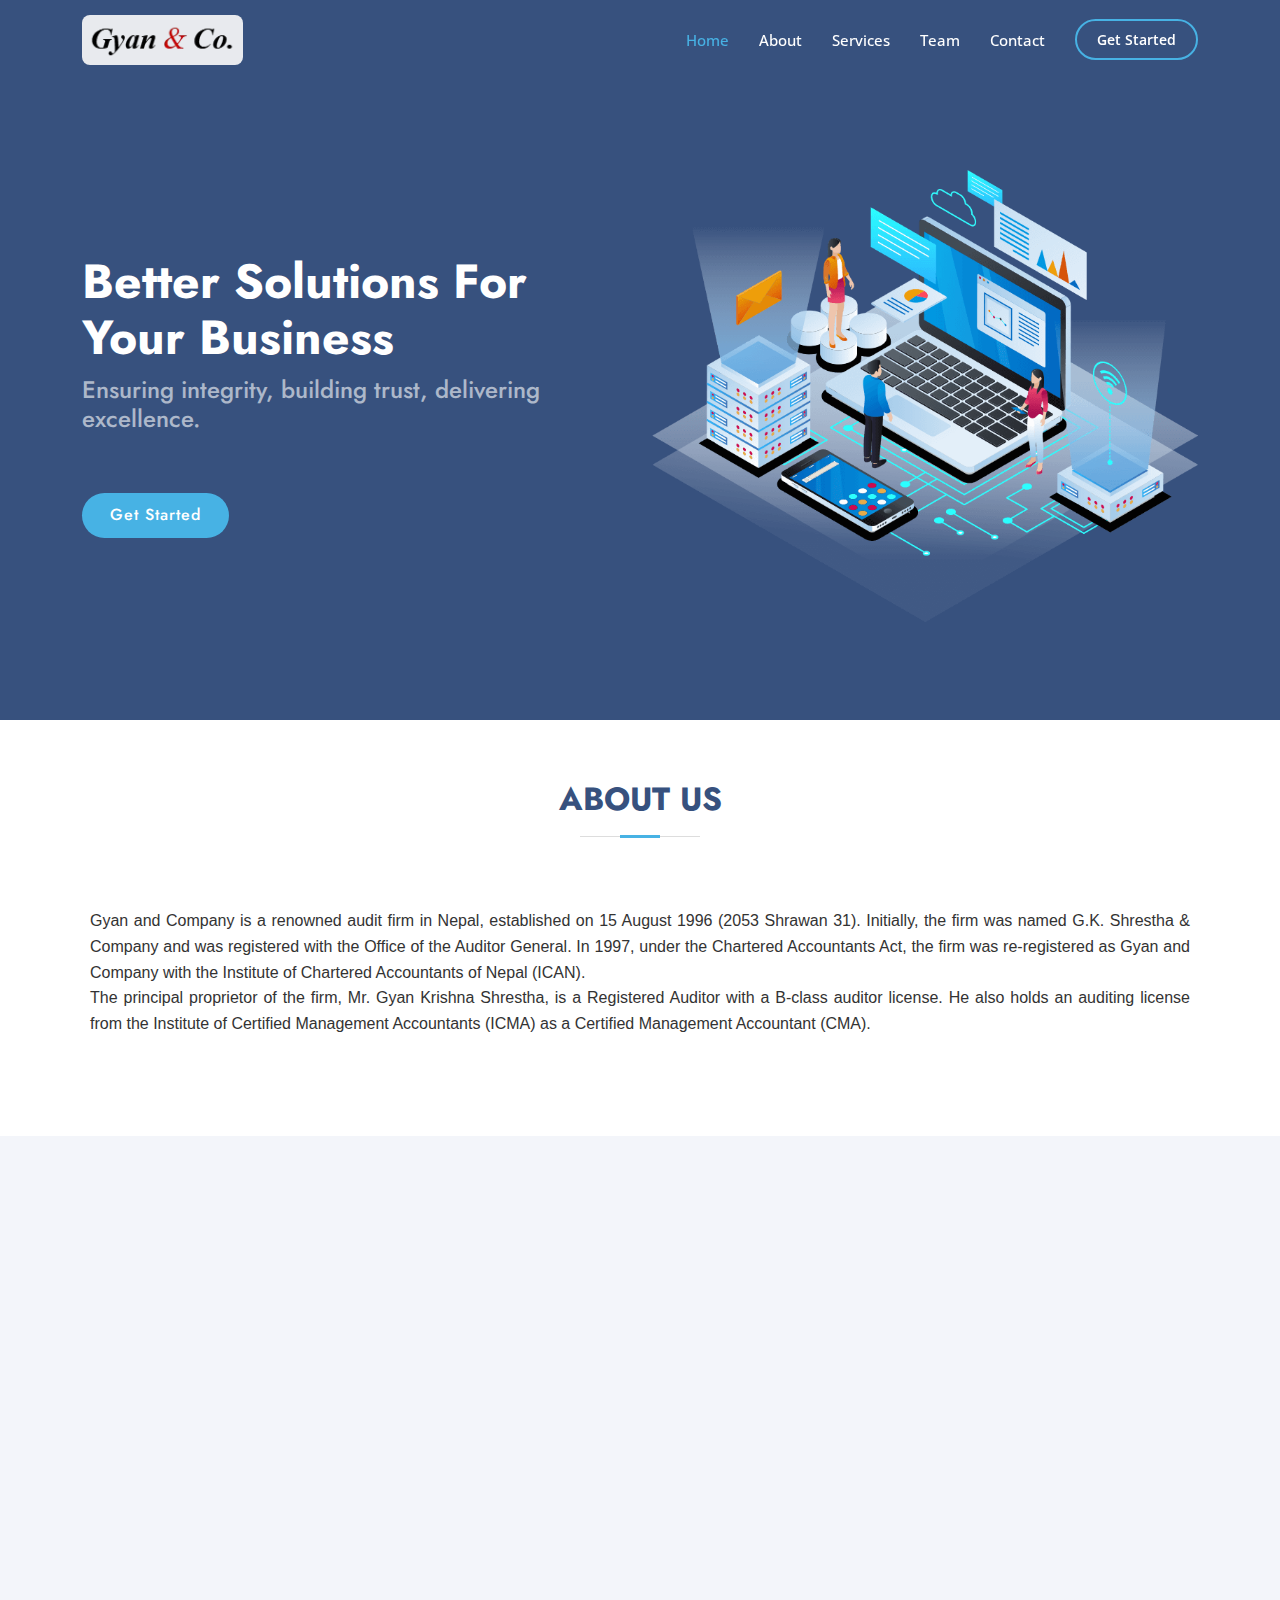
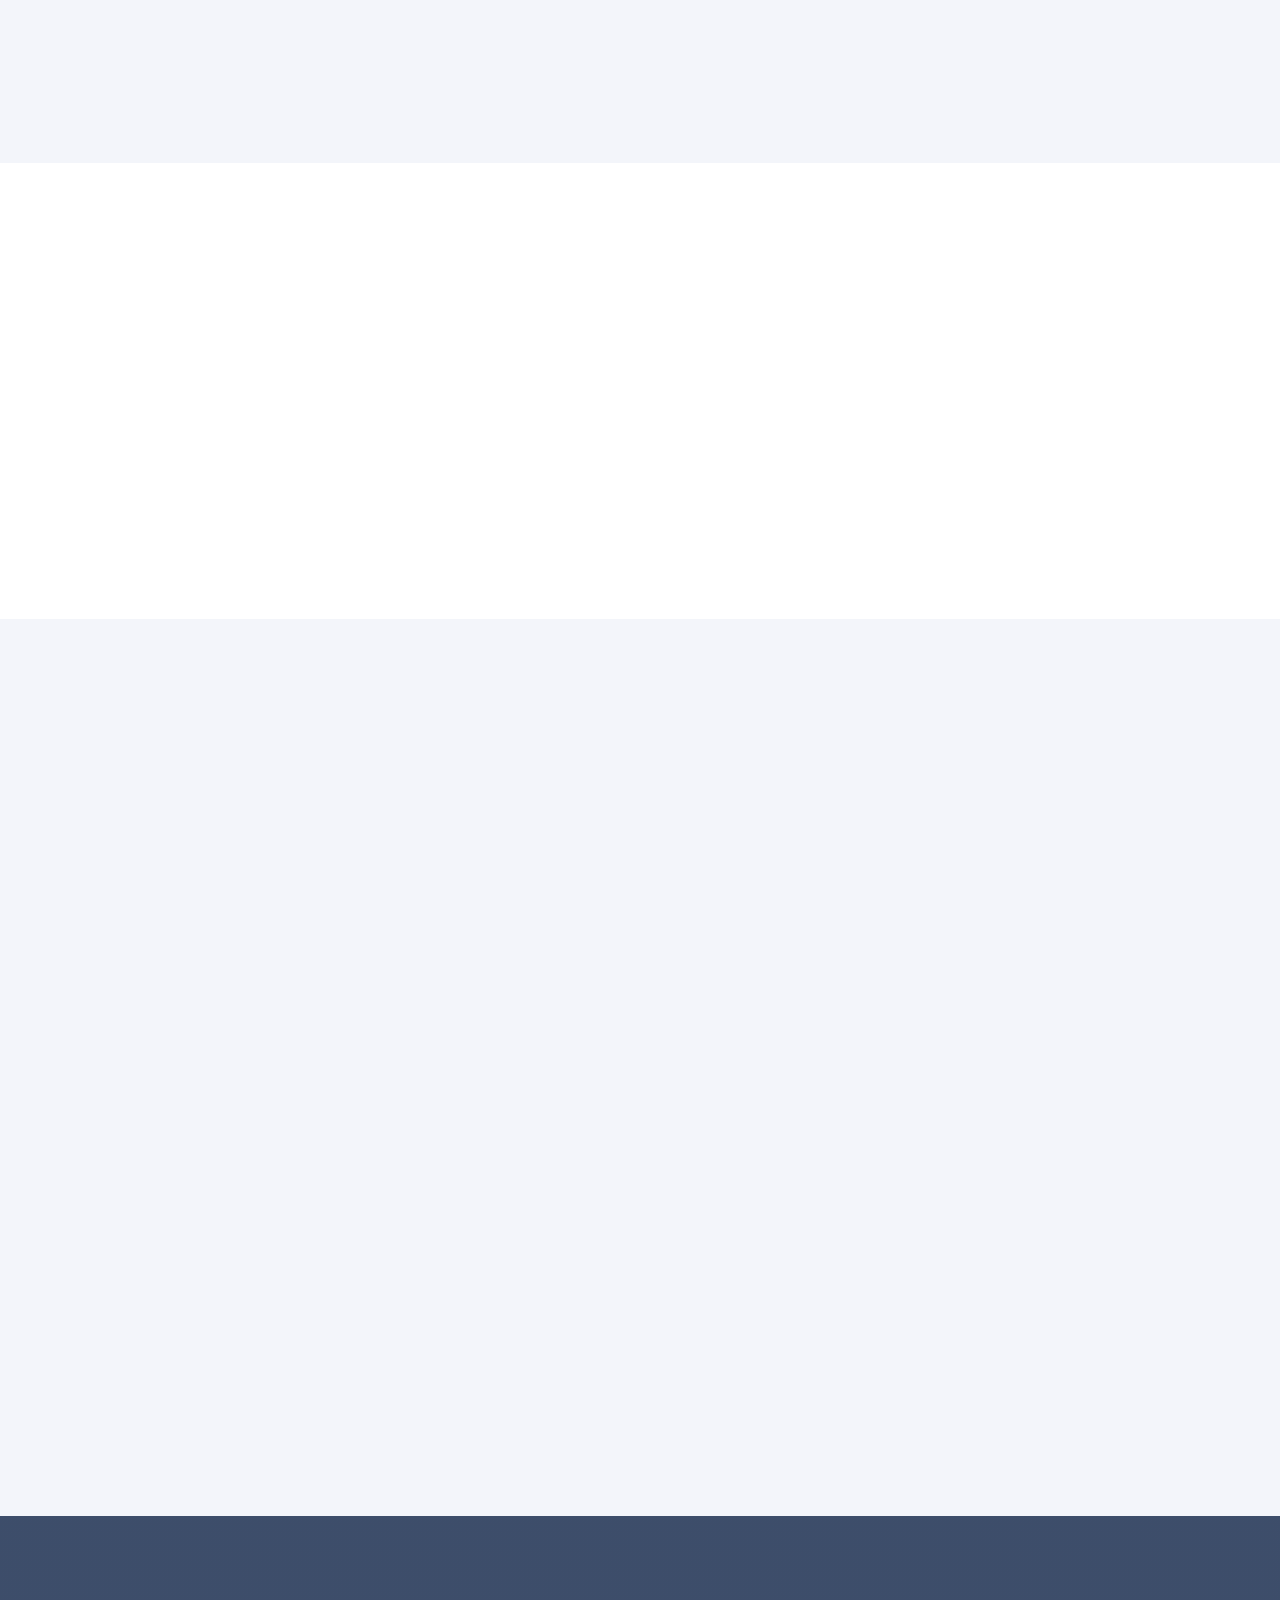
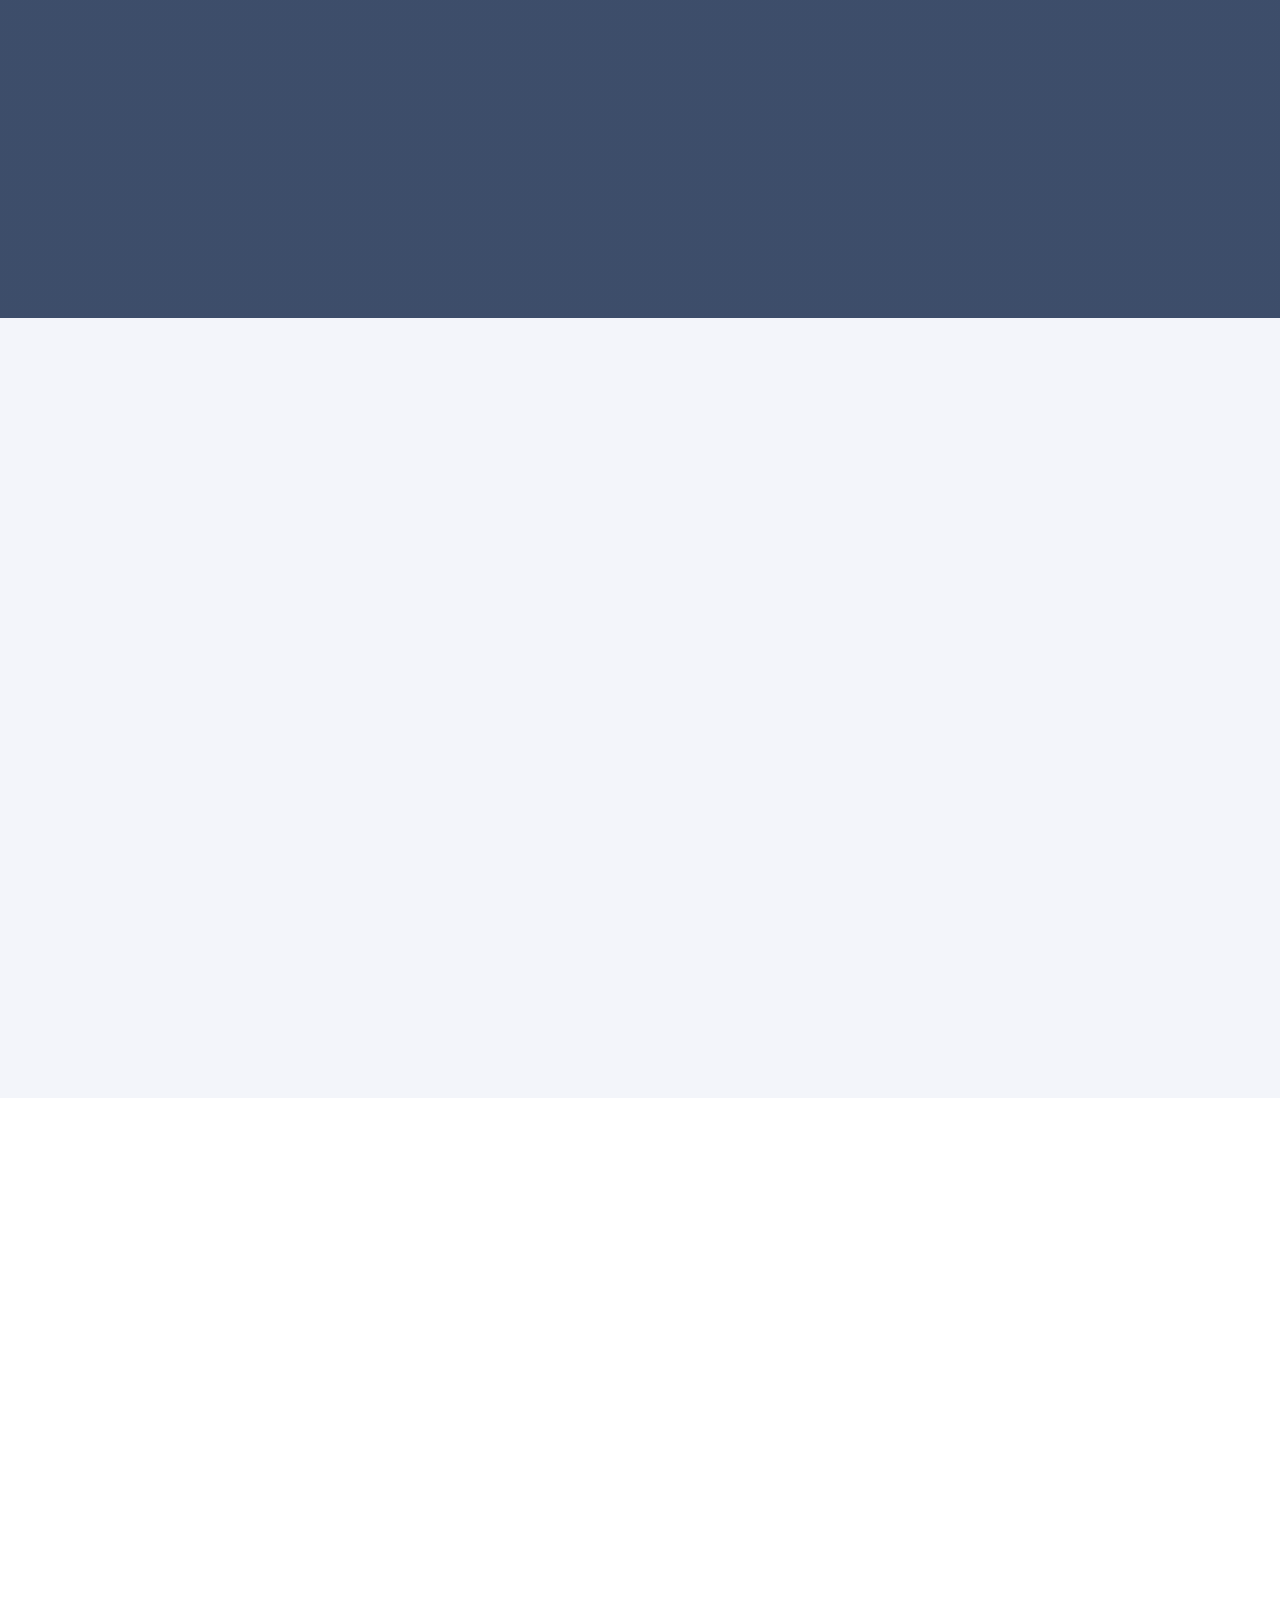
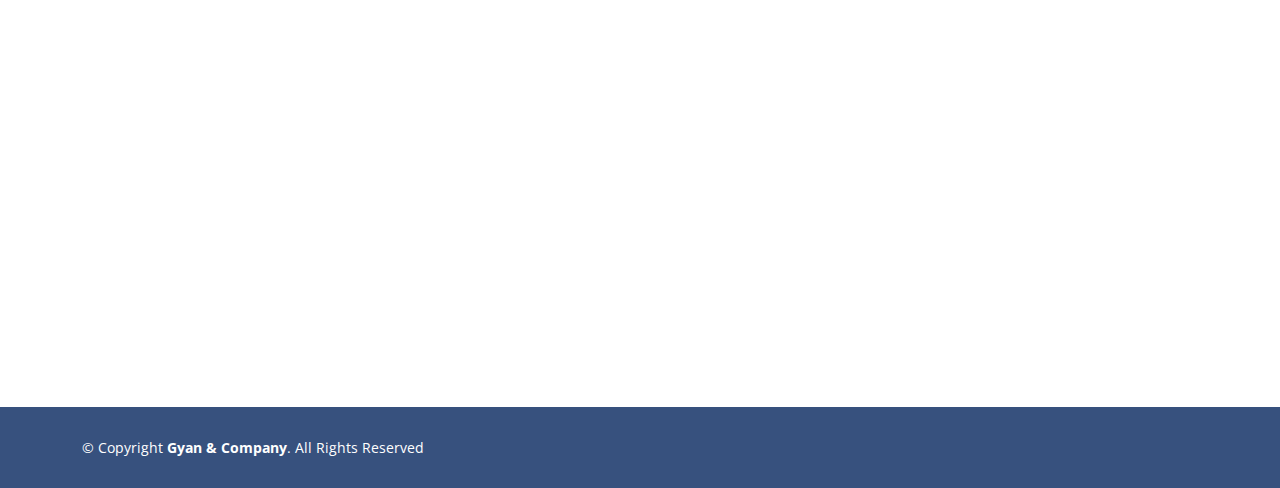
==== commit f1431590: "added fixes 1" ====
--- a/index.html
+++ b/index.html
@@ -37,10 +37,12 @@
   <header id="header" class="fixed-top ">
     <div class="container d-flex align-items-center">
 
-      <h1 class="logo me-auto"><a href="index.html">Gyan & Co.</a></h1>
+      <!-- <h1 class="logo me-auto"><a href="index.html">Gyan & Co.</a></h1> -->
       <!-- Uncomment below if you prefer to use an image logo -->
-      <!-- <a href="index.html" class="logo me-auto"><img src="assets/img/logo_gyan.png" alt="" class="img-fluid"></a> -->
-
+      <a href="index.html" class="logo me-auto white" style="background-color: rgba(248, 248, 248, 0.918); border-radius: 8px; padding: 5px;">
+        <img src="assets/img/logo_gyan.png" alt="" class="img-fluid">
+    </a>
+    
       <nav id="navbar" class="navbar">
         <ul>
           <li><a class="nav-link scrollto active" href="#hero">Home</a></li>
@@ -352,7 +354,7 @@
                   <li>Phone: 01-5093381</li>
                   <li>Mobile : +977 9851035589</li>
                   <li>Email: gyankrishna@gmail.com / gyanandcompany4@gmail.com</li>
-                  <li><a href="gyanandco.com.np">gyanandco.com.np</a></li>
+                  <li><a href="https://gyanandco.com.np/">gyanandco.com.np</a></li>
                 </ul>
             </p>
           </div>
@@ -413,7 +415,7 @@
             <div class="member d-flex align-items-start">
               <div class="pic"><img src="assets/img/female.png" class="img-fluid" alt=""></div>
               <div class="member-info">
-                <h4>Salina Polkharel</h4>
+                <h4>Salina Pokharel</h4>
                 <span>Audit Assistant</span>
                 <!-- <p>Quisquam facilis cum velit laborum corrupti fuga rerum quia</p> -->
                 <!-- <div class="social">
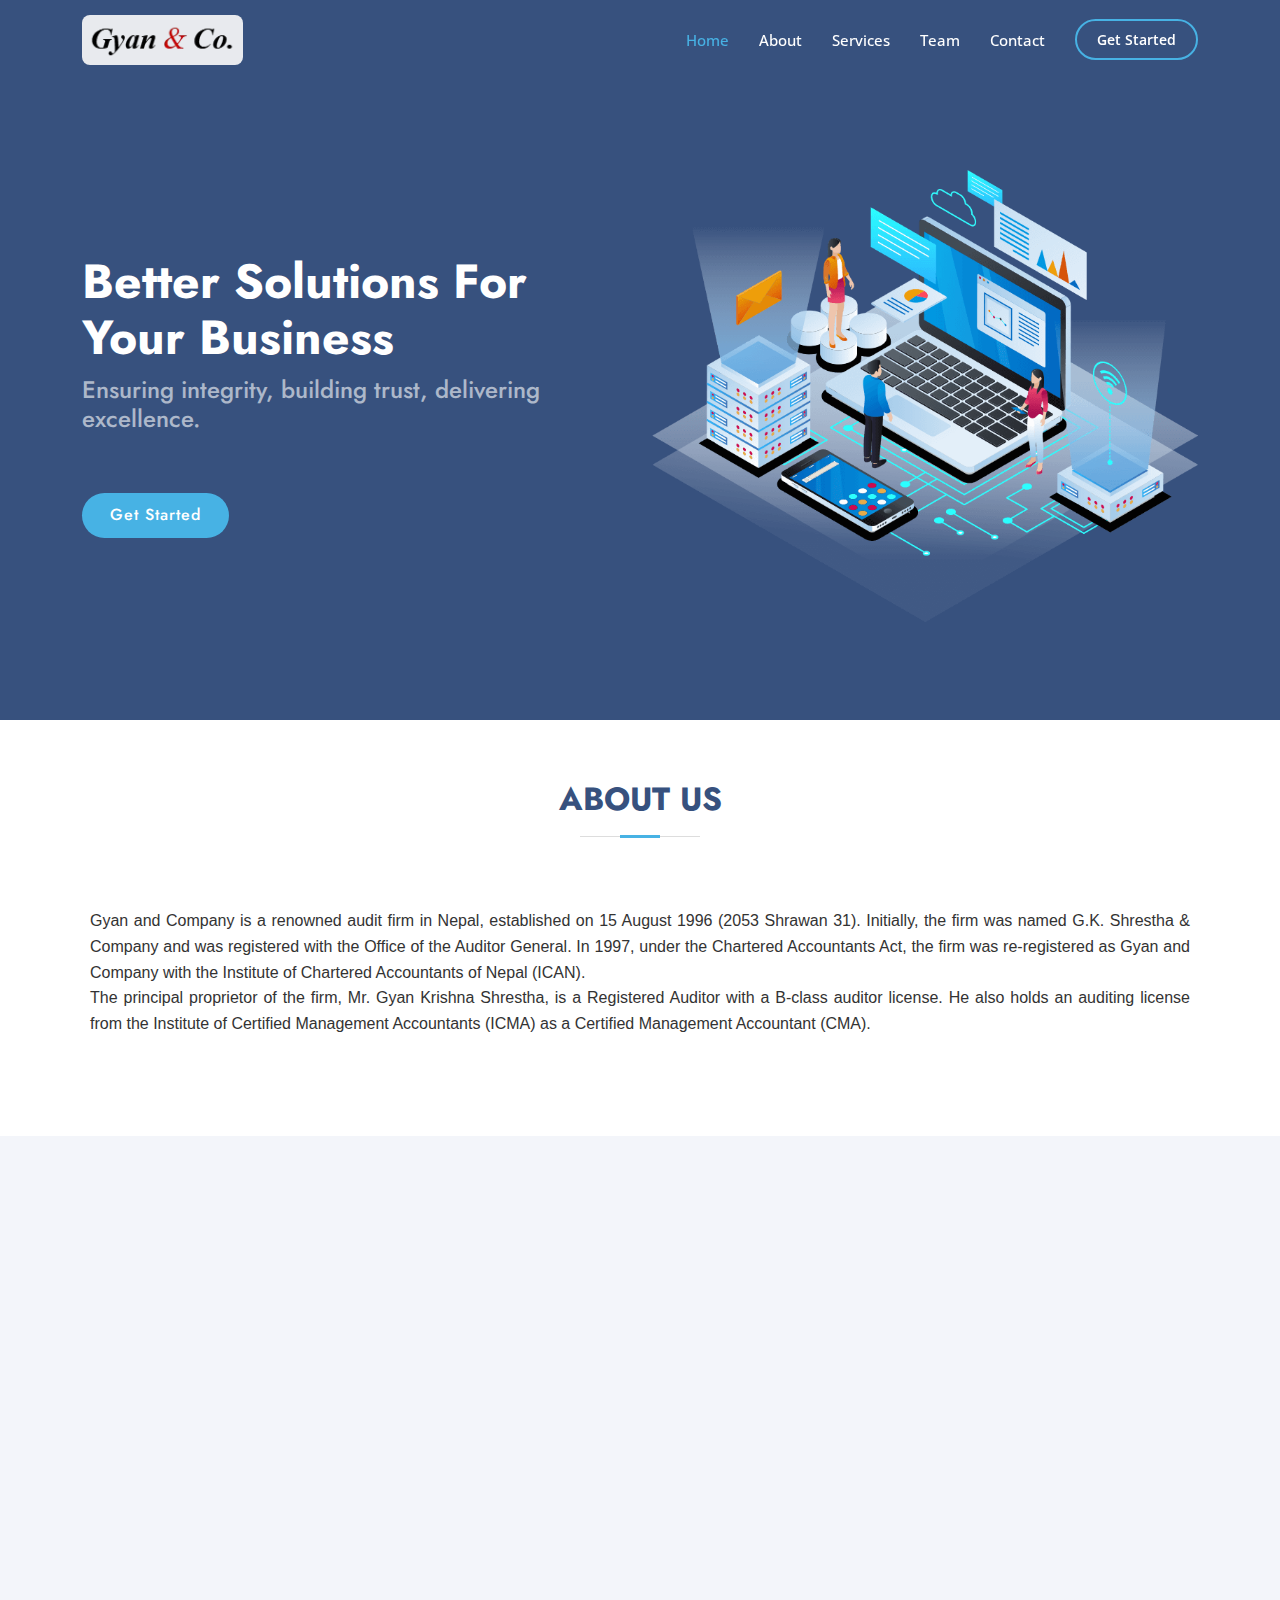
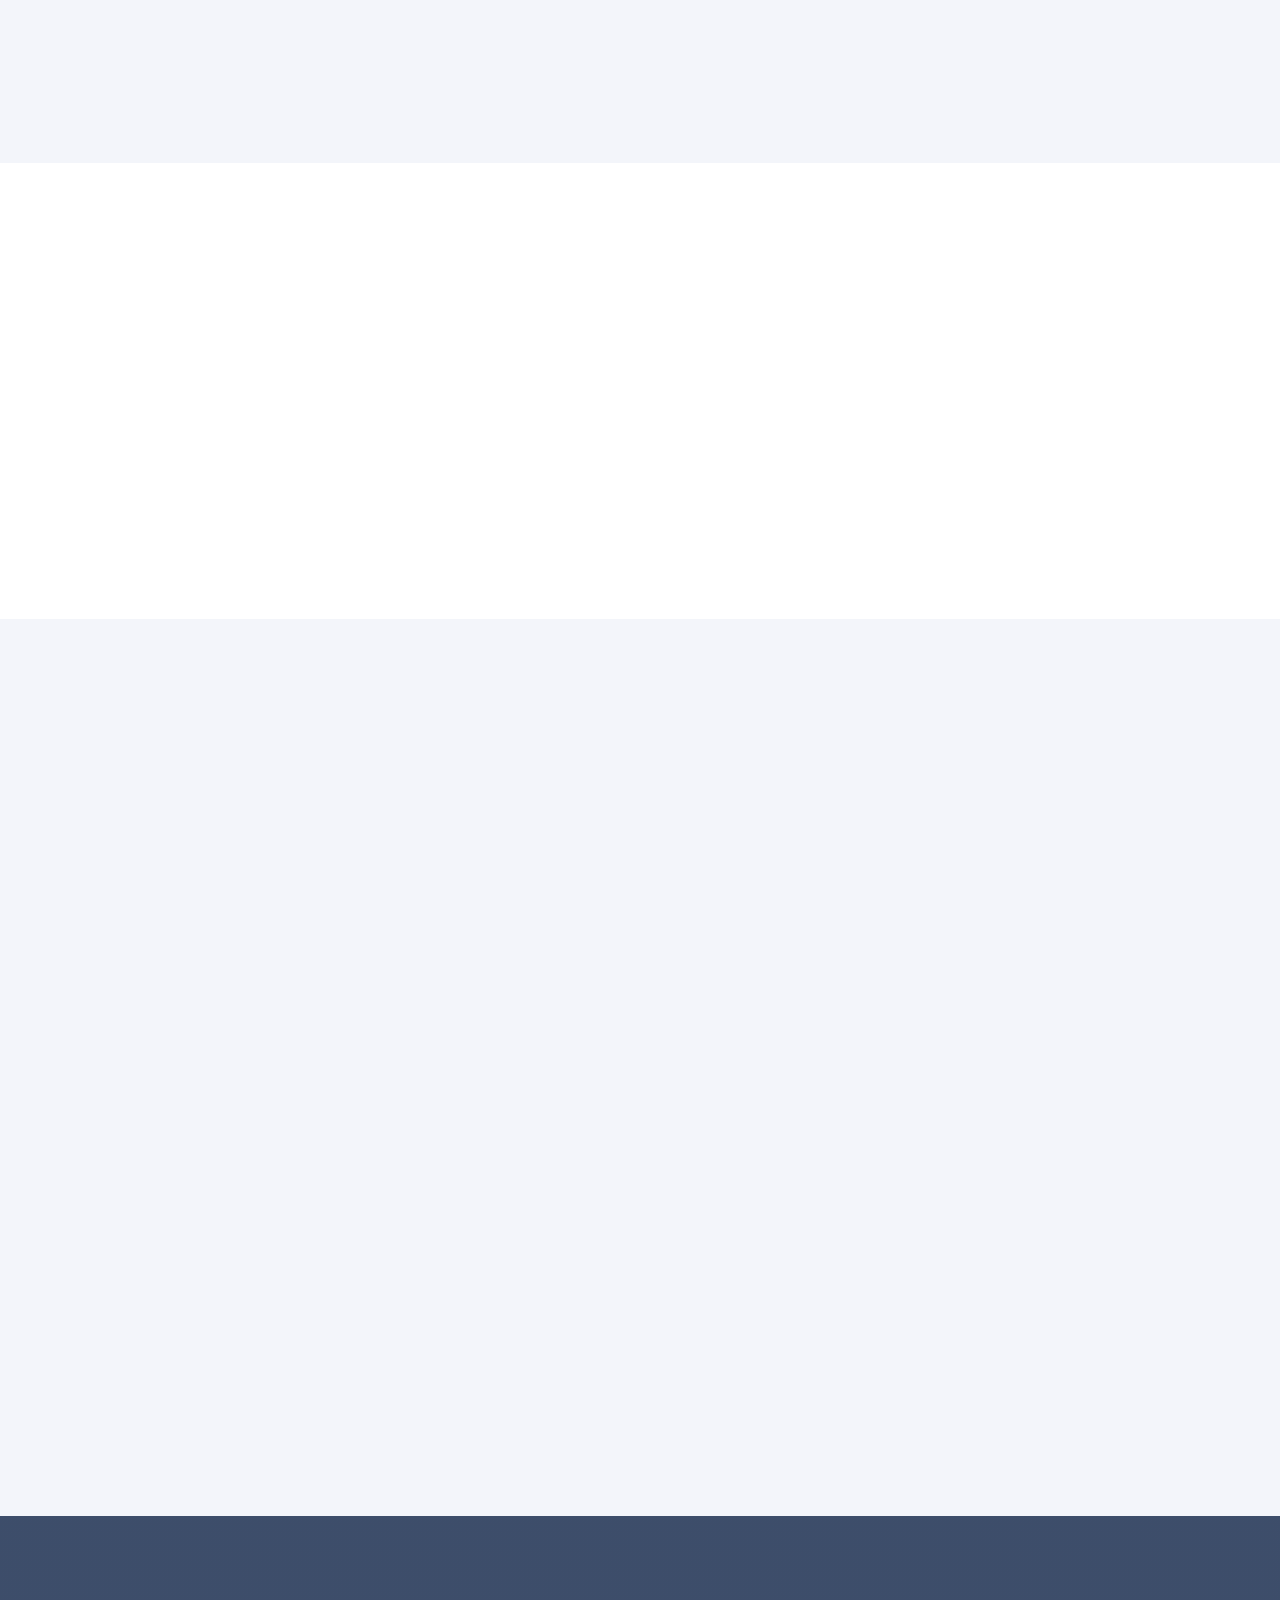
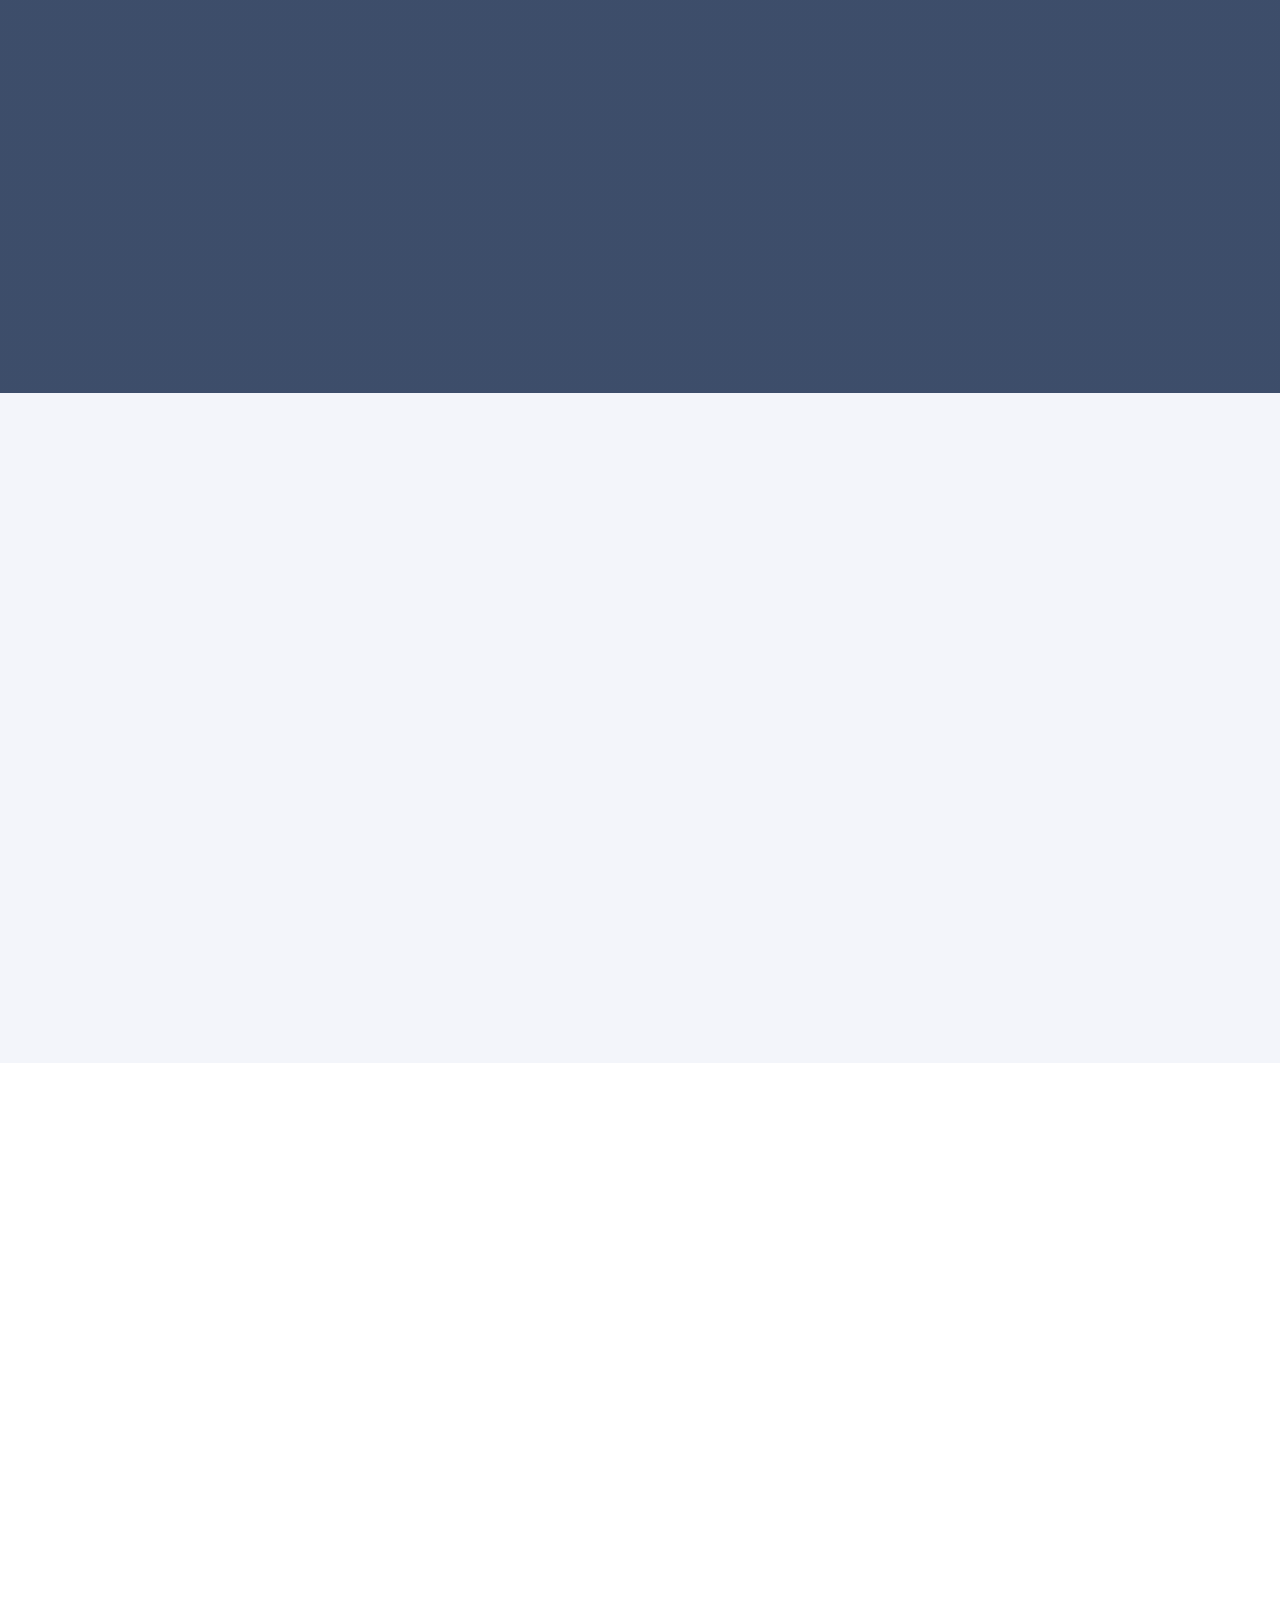
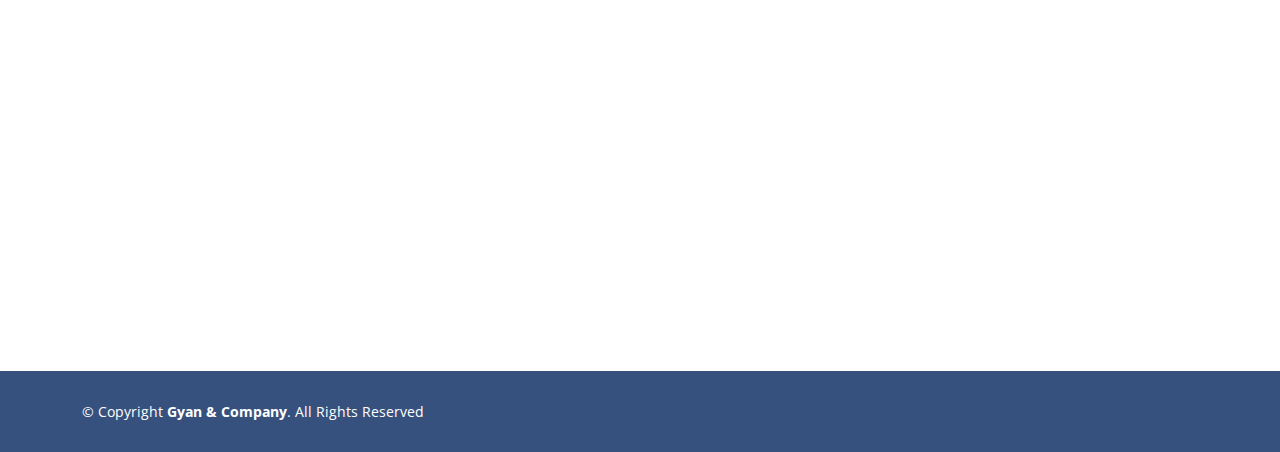
==== commit 68a63697: "'22_jan_image_fix'" ====
--- a/index.html
+++ b/index.html
@@ -357,9 +357,13 @@
                   <li><a href="https://gyanandco.com.np/">gyanandco.com.np</a></li>
                 </ul>
             </p>
+            <h4 style="color: white;">
+             Please Scan the Virtual Card.
+            </h4>
           </div>
           <div class="col-lg-3 cta-btn-container text-center">
-            <a class="cta-btn align-middle" href="#">Call To Action</a>
+            <!-- <a class="cta-btn align-middle" href="#">Call To Action</a> -->
+            <img class="container" src="styled_vcard_qr.png">
           </div>
         </div>
 
@@ -396,10 +400,13 @@
 
           <div class="col-lg-6 mt-4 mt-lg-0" data-aos="zoom-in" data-aos-delay="200">
             <div class="member d-flex align-items-start">
-              <div class="pic"><img src="assets/img/avatar1.png" class="img-fluid" alt=""></div>
+              <div class="pic"><img src="assets/img/shres.jpg" class="img-fluid" alt=""></div>
               <div class="member-info">
                 <h4>Subin Bajracharya</h4>
                 <span>Audit Assistant</span>
+                <span>
+                  Detail-oriented Audit Assistant ensuring accuracy and compliance in audits.
+                </span>
                 <!-- <p>Aut maiores voluptates amet et quis praesentium qui senda para</p> -->
                 <!-- <div class="social">
                   <a href=""><i class="ri-twitter-fill"></i></a>
@@ -413,10 +420,11 @@
 
           <div class="col-lg-6 mt-4" data-aos="zoom-in" data-aos-delay="300">
             <div class="member d-flex align-items-start">
-              <div class="pic"><img src="assets/img/female.png" class="img-fluid" alt=""></div>
+              <div class="pic"><img src="assets/img/pokheral.jpg" class="img-fluid" alt=""></div>
               <div class="member-info">
                 <h4>Salina Pokharel</h4>
                 <span>Audit Assistant</span>
+                <span>Supporting audit teams with meticulous financial review and analysis.</span>
                 <!-- <p>Quisquam facilis cum velit laborum corrupti fuga rerum quia</p> -->
                 <!-- <div class="social">
                   <a href=""><i class="ri-twitter-fill"></i></a>
